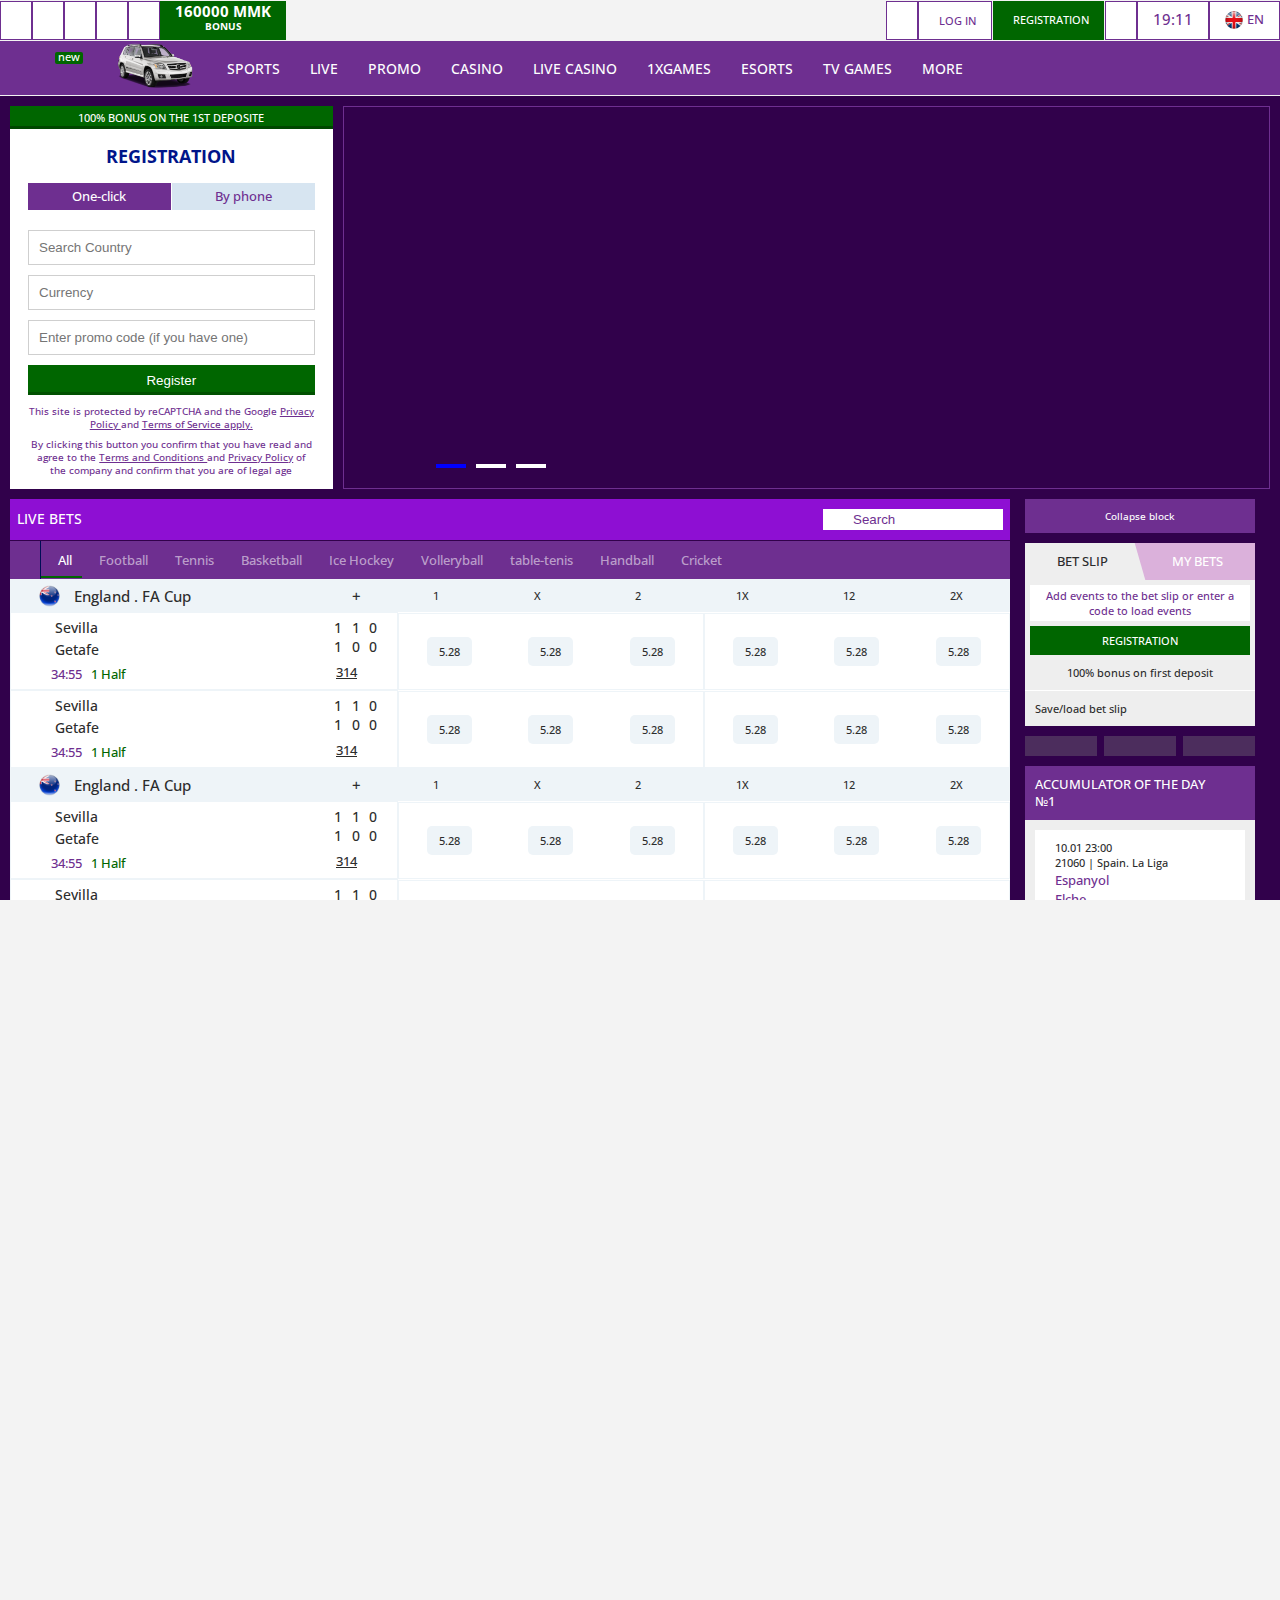
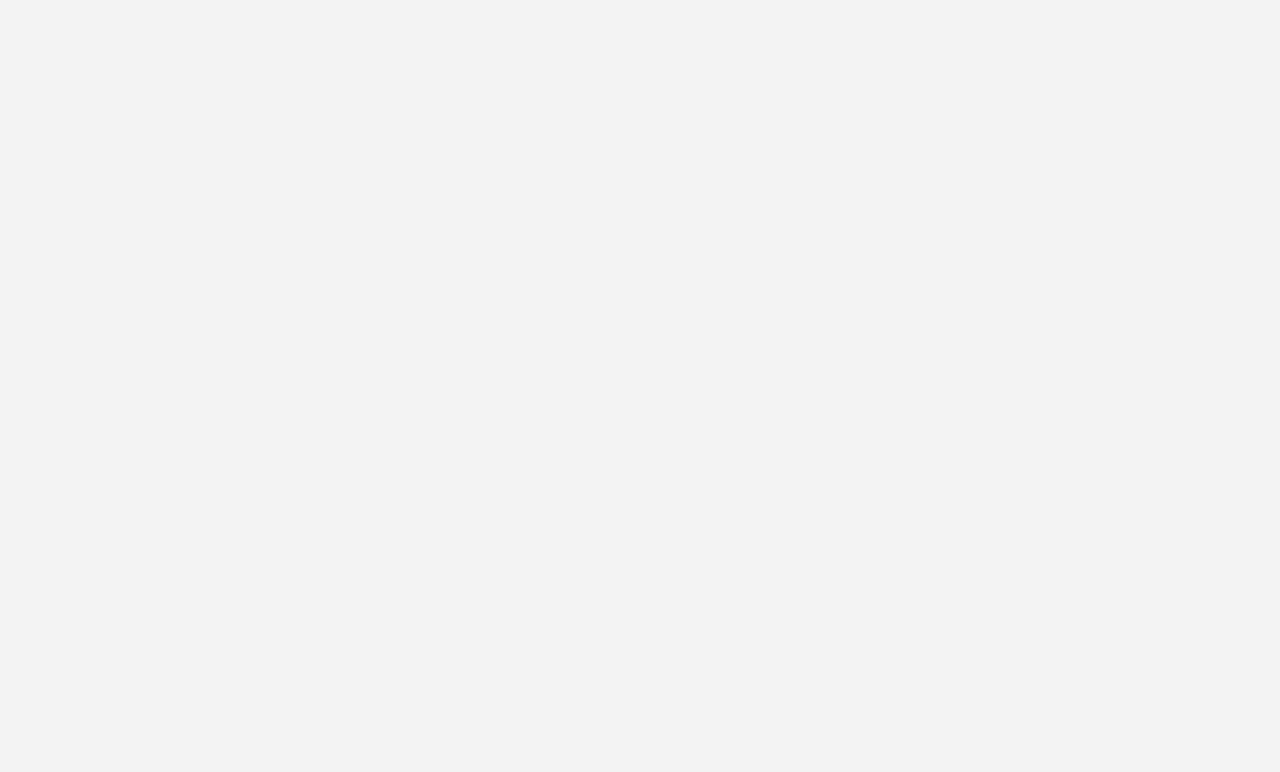
==== index.html @ 503bfb8c "home_page" ====
<!DOCTYPE html>
<html lang="en">
<head>
    <meta charset="UTF-8">
    <meta http-equiv="X-UA-Compatible" content="IE=edge">
    <meta name="viewport" content="width=device-width, initial-scale=1.0">
    <title>Document</title>
    <link rel="stylesheet" href="asset/css/style.css">
    <link rel="stylesheet" href="asset/css/main_section.css">
    <link rel="stylesheet" href="asset/css/header.css">
    <link rel="stylesheet" href="asset/css/betting_table.css">
    <link rel="stylesheet" href="asset/css/right_sidebar.css">
    <style>
      .footer_container{
        background: #31014b;
         color: white;
         padding-top: 10px;
    }
      .footer{
width: 1060px;
      }
        .footer_navbar{
        
            display: flex;
            background-color: rgba(160, 158, 158, 0.432);
            
            margin-left: 10px;
            padding: 30px 20px;

        }
        
        .col{
            flex: 1 1 auto;
        }
      
        .col_title{
            font-weight: 500;
            margin-bottom: 30px;
            position: relative;
        }
        .col_title::after{
            content: "";
             width: 25px;
             height: 3px;
            background-color: rgb(253, 84, 253);
             position: absolute;
             bottom: -15px;
             left: 0;


        }
        .footer_navbar a{
            font-size: 0.9rem;
            margin-bottom: 10px;
            color: white;
            display: block;
        }
        .partner{
    
            background-color: rgba(160, 158, 158, 0.432);
            margin-left: 10px;
            margin-top: 10px;
           
        }
        .partner_logo{
            display: flex;
            justify-content: space-around;
            align-items: center;
          
        }
         .e_logo{
height: 60px;
margin-left: 20px;
margin-bottom: 10px;
        }
        .e_textlogo{
           height: 30px;
           margin-left: 20px;
        }

      .partner_type{
          display: flex;
      }
      .partner_type p {
          width: 50%;
          font-size: 0.9rem;
          margin-top: 10px;
          margin-left: 30px;
          margin-bottom: 20px;
      }
      .cookie{
          padding: 20px;
          background-color: rgba(160, 158, 158, 0.432);
          margin-top: 10px;
          margin-left: 10px;
      }
      .contact_footer{
          display: flex;
          background-color: rgba(160, 158, 158, 0.432);
          margin-top: 10px;
          margin-left: 10px;
       padding: 20px;
      }
      .contact_us{
          display: flex;
          background-color: rgba(70, 2, 87, 0.685);
          align-items: center;
          padding: 10px;
        height: 80px;
        align-self: center;
        margin-right: 50px;
             
      }
      .contact_us i{
         font-size: 2.2rem;

      }
     
      .contact_icon{
           border-right: 1px solid white;
           padding-left: 10px;
           padding-right: 10px;

      }
      .contact_us p{
          text-align: center;
          font-size: 0.9rem;
          margin-left: 10px;
          margin-right: 20px;
      }
      .phone_number{
          font-size: 1.5rem !important;
      }
      .rule{
          width: 330px;
          text-align: center;
          font-size: 0.8rem;
          margin-top: 20px;
      }
.contact_logo {
    display: flex;
    margin-left: 50px;
    align-self: center;
}
.age_limit{
    font-size: 15px;
    border: 1px solid white;
    height: fit-content;
    padding: 7px 3px;
    border-radius: 50%;
}
.contact_icon img{
    height: 200px;
    margin-left: 10px;
}
.nav_des{
    position: absolute;
    background-color: var(--main-color);
    width: 200px;
    color: white;
    font-size: 0.8rem;
    top: 20px;
    border: 1px solid white;
    top: 50px;
    left: 50%;
    padding: 10px;
    z-index: 3;
    display: none;
}

.nav_des::after {
    position: absolute;
            left: 10%;
            top: -9px;
            width: 0;
            height: 0;
            content: '';
           
            border-right: 10px solid transparent;
            border-bottom: 10px solid var(--main-color);
            transform: translateX(-50%);
            
        }
        .nav_des::before{
            position: absolute;
            left: 10%;
            top: -12px;
            width: 0;
            height: 0;
            content: '';
           
            border-right: 12px solid transparent;
            border-bottom: 12px solid #fff;
            transform: translateX(-50%);
        }
    .des_header{
        font-size: 0.9rem;
        font-weight: 600;
        margin-bottom: 5px;
    }
 </style>
</head>

<body>
 
    <div class="container">
    <div class="header_info">
        
       <div class="left_header_info">
           <a href="" class="laptop left_header_item">
            
                <i class="fas fa-desktop"></i>
               <div class="nav_des">

               
             
                   <div class="des_header">
                       Smart phone app
                   </div>
                   <div>
                    The 1xBet app makes betting simpler and easier
                   </div>
                      
                   
            
            </div>
           </a>
           
               <a href="" class="mobile left_header_item">
               
                    <i class="fas fa-mobile-alt"></i>
                    
                    <div class="nav_des">

               
             
                        <div class="des_header">
                            Smart phone app
                        </div>
                        <div>
                         The 1xBet app makes betting simpler and easier
                        </div>
                       
                    
             
                 </div>
               </a>
           
        
        
            <a href="" class="telegram left_header_item">
               
                    <i class="fab fa-telegram"></i>
                    <div class="nav_des">

               
             
                        <div class="des_header">
                            Smart phone app
                        </div>
                        <div>
                         The 1xBet app makes betting simpler and easier
                        </div>
                       
                    
             
                 </div>
            </a>
           
        
        <a href="" class="dollar left_header_item">
           
                <i class="fas fa-dollar-sign"></i>
                <div class="nav_des">

               
             
                    <div class="des_header">
                        Smart phone app
                    </div>
                    <div>
                     The 1xBet app makes betting simpler and easier
                    </div>
                       
                    
             
             </div>
        </a>
        <a href="" class="phone left_header_item">
           
                <i class="fas fa-phone-alt"></i>
                <div class="nav_des">

               
             
                    <div class="des_header">
                        Smart phone app
                    </div>
                    <div>
                     The 1xBet app makes betting simpler and easier
                    </div>
                       
                    
             
             </div>
        </a>
       
        <a href="" class="bonus" >
            
              <p>160000 MMK</p> 
              <p class="line-height">  BONUS</p>
             
         
        </a>
        </div>
       
       
        
      
       
    
       
       <div class="right_header_info">
        <a href="" class="right_header_item" >

                <i class="fas fa-qrcode"></i>
             
            
        </a>
        <a href=""  class="header_login" >
            
                <i class="fas fa-sign-in-alt"></i>
             <span> LOG IN </span>
            
        </a>
        <a href="" class="header_registion"  >
            
                <i class="fas fa-edit"></i> 
             <span> REGISTRATION </span>
        
        </a>
        <a href=""  class="right_header_item" >
            
                
             <i class="fas fa-cog"></i> <i class="fas fa-chevron-down arrow_fs"></i> 
            
        </a>
        <a href="" class="right_header_item" >
            
            
             <span> 19:11</span>  </i> <i class="fas fa-chevron-down arrow_fs"></i> 
            
        </a>
        <a href="" class="right_header_item nav_flat"  >

            <img src="asset/img/uk.png" class="flag" alt="">
             <span class="fs-11 "> EN  </span>  <i class="fas fa-chevron-down arrow_fs"></i>

        </a>
       </div>
    </div>
    <nav class="navbar">
       <div class="logo">
           <img src="https://v2l.cdnsfree.com/genfiles/cms/pg/70/images/09ef1ad2e0b8613684c2d1cd91f4d3a6.svg" width="130" alt="">
       </div> 

       <div class="new">
           <a href="">new <i class="fas fa-chevron-right"></i> </i></a>
       </div>
       <div class="car">
       <img src="/asset/img/car.png"  alt="">
       </div>
       <div class="nav_item">
         <span> SPORTS</span>
         <i class="fas fa-chevron-down arrow_fs arrow"></i>
         <ul class="dropdown_item">
             <li>Bet on your National Team</li>
             <li>Bet on Big Tournaments</li>
             <li> Bet Constructor </li>
             <li>Wiseodds</li>
             <li>Bet on UFC</li>
             <li>Bet on Politics</li>
         </ul>
       </div>
       <div class="nav_item">
        <span> LIVE</span>
        <i class="fas fa-chevron-down arrow_fs arrow"></i>
        <ul class="dropdown_item">
            <li>Bet on your National Team</li>
            <li>Bet on Big Tournaments</li>
            <li> Bet Constructor </li>
            <li>Wiseodds</li>
            <li>Bet on UFC</li>
            <li>Bet on Politics</li>
        </ul>
      </div>
      <div class="nav_item">
        <span> PROMO</span>
        <i class="fas fa-chevron-down arrow_fs arrow"></i>
        <ul class="dropdown_item">
            <li>Bet on your National Team</li>
            <li>Bet on Big Tournaments</li>
            <li> Bet Constructor </li>
            <li>Wiseodds</li>
            <li>Bet on UFC</li>
            <li>Bet on Politics</li>
        </ul>
      </div>
      <div class="nav_item">
        <span>   CASINO</span>
        <i class="fas fa-chevron-down arrow_fs arrow"></i>
        <ul class="dropdown_item">
            <li>Bet on your National Team</li>
            <li>Bet on Big Tournaments</li>
            <li> Bet Constructor </li>
            <li>Wiseodds</li>
            <li>Bet on UFC</li>
            <li>Bet on Politics</li>
        </ul>
      </div>
      <div class="nav_item">
        <span>    LIVE CASINO</span>
        <i class="fas fa-chevron-down arrow_fs arrow"></i>
        <ul class="dropdown_item">
            <li>Bet on your National Team</li>
            <li>Bet on Big Tournaments</li>
            <li> Bet Constructor </li>
            <li>Wiseodds</li>
            <li>Bet on UFC</li>
            <li>Bet on Politics</li>
        </ul>
      </div>
      <div class="nav_item">
        <span>    1XGAMES</span>
        <i class="fas fa-chevron-down arrow_fs arrow"></i>
        <ul class="dropdown_item">
            <li>Bet on your National Team</li>
            <li>Bet on Big Tournaments</li>
            <li> Bet Constructor </li>
            <li>Wiseodds</li>
            <li>Bet on UFC</li>
            <li>Bet on Politics</li>
        </ul>
      </div>
      <div class="nav_item">
        <span>    ESORTS</span>
        <i class="fas fa-chevron-down arrow_fs arrow"></i>
        <ul class="dropdown_item">
            <li>Bet on your National Team</li>
            <li>Bet on Big Tournaments</li>
            <li> Bet Constructor </li>
            <li>Wiseodds</li>
            <li>Bet on UFC</li>
            <li>Bet on Politics</li>
        </ul>
      </div>
      <div class="nav_item">
        <span>    TV GAMES</span>
        <i class="fas fa-chevron-down arrow_fs arrow"></i>
        <ul class="dropdown_item">
            <li>Bet on your National Team</li>
            <li>Bet on Big Tournaments</li>
            <li> Bet Constructor </li>
            <li>Wiseodds</li>
            <li>Bet on UFC</li>
            <li>Bet on Politics</li>
        </ul>
      </div>
      <div class="nav_item">
        <span>   MORE</span>
        <i class="fas fa-chevron-down arrow_fs arrow"></i>
        <ul class="dropdown_item">
            <li>Bet on your National Team</li>
            <li>Bet on Big Tournaments</li>
            <li> Bet Constructor </li>
            <li>Wiseodds</li>
            <li>Bet on UFC</li>
            <li>Bet on Politics</li>
        </ul>
      </div>
    </nav>
   
    <div class="main_section">
        <div class="register">
       <div class="register_header">
     100% BONUS ON THE 1ST DEPOSITE
    

     </div>
              <div class="register_body">
                <h3>REGISTRATION</h3>
                <div class="register_title">
                    <div class="one_click register_active">
                        One-click
                    </div>
                    <div class="by_phone">
                        By phone
                    </div>
                </div>
                <form >
                    <input type="text" class="form_control" placeholder="Search Country">
                    <input type="text" class="form_control" name="" id="" placeholder="Currency">
                    <input type="text" class="form_control" placeholder="Enter promo code (if you have one)">
                    <div class="form_submit_overlay">
                        <input type="submit" value="Register" class="form_submit">
                    </div>
                     
                </form>
                <div class="policy">
                    <p>This site is protected by reCAPTCHA and the Google <a href="">Privacy Policy </a> and <a href=""> Terms of Service apply.</a></p> 
                    <p>By clicking this button you confirm that you have read and agree to the <a href=""> Terms and Conditions </a>and <a href=""> Privacy Policy</a> of the company and confirm that you are of legal age
                  </p>
                </div>
                </div>

              
                
        </div>
      
        <div class="slider">
            <div class="slides" id="slides">
              <div class="slide">
                <img src="https://v2l.cdnsfree.com/genfiles/cms/designed_banners/1/image/e3b9d8b7f12c7870e37ed670c1bb1319.jpg" alt="" />
              </div>
              <div class="slide">
                <img src="https://v2l.cdnsfree.com/genfiles/cms/designed_banners/1/image/007b992051a57c41b823f9e5b05ddd67.jpg" alt="" />
              </div>
              <div class="slide">
                <img src="https://v2l.cdnsfree.com/genfiles/cms/designed_banners/1/image/0443a23deb9cfe638d1d30798bdfcc71.jpg" alt="" />
              </div>
         
            </div>
  
            <!-- <a href="#" id="prev" class="prev">
              <i class="fas fa-caret-left"></i>
            </a>
            <a href="#" id="next" class="next">
              <i class="fas fa-caret-right"></i>
            </a> -->
            <div class="indicator">
                <div class="indicate active" onclick="show(0)" > </div>
                  <div class="indicate"  onclick="show(1)" ></div>
                  <div class="indicate"  onclick="show(2)"></div>
         
           
            
            </div>
          </div>
    
  
   
    
    
    
    
    </div>
    <div class="betting_section">
        
        <div class="live_bet">
            <div class="mb_10">
         <div class="live_header">
            <p class="live_title">
                LIVE BETS
            </p>
            <div class="live_search ">
                <form action="">
                    <input type="text" placeholder="Search">
                    <i class="fas fa-search"></i>
                </form>
            </div>
         </div>
         <div class="betting_nav ">
            <a href="" class="live_tv ">
                
                <i class="fas fa-desktop"></i>
               
            </a>
            <a href="" class="betting_nav_item betting_active">
               
                <i class="fas fa-border-all"></i>
                <span> All </span>
            </a>
            <a href="" class="betting_nav_item">
               
                <i class="fas fa-futbol"></i>
                <span>Football</span>
                <ul class="betting_dropdown_item">
                    <li> <div class="d_flex"><img src="asset/img/flat_1.png" "  alt=""> <p>Spain.Laliga</p></div>   <div class="d_count"> 1  <i class="fas fa-chevron-right "></i></div>
                    <li> <div class="d_flex"><img src="asset/img/flat_1.png"  alt=""> <p>Spain.Laliga</p></div>   <div class="d_count"> 1  <i class="fas fa-chevron-right "></i></div>
                    <li> <div class="d_flex"><img src="asset/img/flat_1.png"  alt=""> <p>Spain.Laliga</p></div>   <div class="d_count"> 1  <i class="fas fa-chevron-right "></i></div>
                    <li> <div class="d_flex"><img src="asset/img/flat_1.png"  alt=""> <p>Spain.Laliga</p></div>   <div class="d_count"> 1  <i class="fas fa-chevron-right "></i></div>
                    <li> <div class="d_flex"><img src="asset/img/flat_1.png"  alt=""> <p>Spain.Laliga</p></div>   <div class="d_count"> 1  <i class="fas fa-chevron-right "></i></div>
                    <li> <div class="d_flex"><img src="asset/img/flat_1.png"  alt=""> <p>Spain.Laliga</p></div>   <div class="d_count"> 1  <i class="fas fa-chevron-right "></i></div>
                  
                </ul>
            </a>
            <a href="" class="betting_nav_item">
                <i class="fas fa-baseball-ball"></i>
                <span> Tennis</span>
                <ul class="betting_dropdown_item">
                    <li> <div class="d_flex"><img src="asset/img/flat_1.png" "  alt=""> <p>Spain.Laliga</p></div>   <div class="d_count"> 1  <i class="fas fa-chevron-right "></i></div>
                    <li> <div class="d_flex"><img src="asset/img/flat_1.png"  alt=""> <p>Spain.Laliga</p></div>   <div class="d_count"> 1  <i class="fas fa-chevron-right "></i></div>
                    <li> <div class="d_flex"><img src="asset/img/flat_1.png"  alt=""> <p>Spain.Laliga</p></div>   <div class="d_count"> 1  <i class="fas fa-chevron-right "></i></div>
                    <li> <div class="d_flex"><img src="asset/img/flat_1.png"  alt=""> <p>Spain.Laliga</p></div>   <div class="d_count"> 1  <i class="fas fa-chevron-right "></i></div>
                    <li> <div class="d_flex"><img src="asset/img/flat_1.png"  alt=""> <p>Spain.Laliga</p></div>   <div class="d_count"> 1  <i class="fas fa-chevron-right "></i></div>
                    <li> <div class="d_flex"><img src="asset/img/flat_1.png"  alt=""> <p>Spain.Laliga</p></div>   <div class="d_count"> 1  <i class="fas fa-chevron-right "></i></div>
                  
                </ul>
               
            </a>
            <a href="" class="betting_nav_item">
                <i class="fas fa-basketball-ball"></i>
                <span> Basketball </span>
                <ul class="betting_dropdown_item">
                    <li> <div class="d_flex"><img src="asset/img/flat_1.png" "  alt=""> <p>Spain.Laliga</p></div>   <div class="d_count"> 1  <i class="fas fa-chevron-right "></i></div>
                    <li> <div class="d_flex"><img src="asset/img/flat_1.png"  alt=""> <p>Spain.Laliga</p></div>   <div class="d_count"> 1  <i class="fas fa-chevron-right "></i></div>
                    <li> <div class="d_flex"><img src="asset/img/flat_1.png"  alt=""> <p>Spain.Laliga</p></div>   <div class="d_count"> 1  <i class="fas fa-chevron-right "></i></div>
                    <li> <div class="d_flex"><img src="asset/img/flat_1.png"  alt=""> <p>Spain.Laliga</p></div>   <div class="d_count"> 1  <i class="fas fa-chevron-right "></i></div>
                    <li> <div class="d_flex"><img src="asset/img/flat_1.png"  alt=""> <p>Spain.Laliga</p></div>   <div class="d_count"> 1  <i class="fas fa-chevron-right "></i></div>
                    <li> <div class="d_flex"><img src="asset/img/flat_1.png"  alt=""> <p>Spain.Laliga</p></div>   <div class="d_count"> 1  <i class="fas fa-chevron-right "></i></div>
                  
                </ul>
            </a>
            <a href="" class="betting_nav_item">
                <i class="far fa-futbol"></i>
                <span>Ice Hockey</span>
                <ul class="betting_dropdown_item">
                    <li> <div class="d_flex"><img src="asset/img/flat_1.png" "  alt=""> <p>Spain.Laliga</p></div>   <div class="d_count"> 1  <i class="fas fa-chevron-right "></i></div>
                    <li> <div class="d_flex"><img src="asset/img/flat_1.png"  alt=""> <p>Spain.Laliga</p></div>   <div class="d_count"> 1  <i class="fas fa-chevron-right "></i></div>
                    <li> <div class="d_flex"><img src="asset/img/flat_1.png"  alt=""> <p>Spain.Laliga</p></div>   <div class="d_count"> 1  <i class="fas fa-chevron-right "></i></div>
                    <li> <div class="d_flex"><img src="asset/img/flat_1.png"  alt=""> <p>Spain.Laliga</p></div>   <div class="d_count"> 1  <i class="fas fa-chevron-right "></i></div>
                    <li> <div class="d_flex"><img src="asset/img/flat_1.png"  alt=""> <p>Spain.Laliga</p></div>   <div class="d_count"> 1  <i class="fas fa-chevron-right "></i></div>
                    <li> <div class="d_flex"><img src="asset/img/flat_1.png"  alt=""> <p>Spain.Laliga</p></div>   <div class="d_count"> 1  <i class="fas fa-chevron-right "></i></div>
                  
                </ul>

            </a>
           <a href="" class="betting_nav_item">
            <i class="fas fa-volleyball-ball"></i>
            <span>Volleryball</span>
            <ul class="betting_dropdown_item">
                <li> <div class="d_flex"><img src="asset/img/flat_1.png" "  alt=""> <p>Spain.Laliga</p></div>   <div class="d_count"> 1  <i class="fas fa-chevron-right "></i></div>
                <li> <div class="d_flex"><img src="asset/img/flat_1.png"  alt=""> <p>Spain.Laliga</p></div>   <div class="d_count"> 1  <i class="fas fa-chevron-right "></i></div>
                <li> <div class="d_flex"><img src="asset/img/flat_1.png"  alt=""> <p>Spain.Laliga</p></div>   <div class="d_count"> 1  <i class="fas fa-chevron-right "></i></div>
                <li> <div class="d_flex"><img src="asset/img/flat_1.png"  alt=""> <p>Spain.Laliga</p></div>   <div class="d_count"> 1  <i class="fas fa-chevron-right "></i></div>
                <li> <div class="d_flex"><img src="asset/img/flat_1.png"  alt=""> <p>Spain.Laliga</p></div>   <div class="d_count"> 1  <i class="fas fa-chevron-right "></i></div>
                <li> <div class="d_flex"><img src="asset/img/flat_1.png"  alt=""> <p>Spain.Laliga</p></div>   <div class="d_count"> 1  <i class="fas fa-chevron-right "></i></div>
                  
            </ul>
           </a>
           <a href="" class="betting_nav_item">
            <i class="fas fa-table-tennis"></i>
            <span>
                table-tenis
            </span>
            <ul class="betting_dropdown_item">
                <li> <div class="d_flex"><img src="asset/img/flat_1.png" "  alt=""> <p>Spain.Laliga</p></div>   <div class="d_count"> 1  <i class="fas fa-chevron-right "></i></div>
                <li> <div class="d_flex"><img src="asset/img/flat_1.png"  alt=""> <p>Spain.Laliga</p></div>   <div class="d_count"> 1  <i class="fas fa-chevron-right "></i></div>
                <li> <div class="d_flex"><img src="asset/img/flat_1.png"  alt=""> <p>Spain.Laliga</p></div>   <div class="d_count"> 1  <i class="fas fa-chevron-right "></i></div>
                <li> <div class="d_flex"><img src="asset/img/flat_1.png"  alt=""> <p>Spain.Laliga</p></div>   <div class="d_count"> 1  <i class="fas fa-chevron-right "></i></div>
                <li> <div class="d_flex"><img src="asset/img/flat_1.png"  alt=""> <p>Spain.Laliga</p></div>   <div class="d_count"> 1  <i class="fas fa-chevron-right "></i></div>
                <li> <div class="d_flex"><img src="asset/img/flat_1.png"  alt=""> <p>Spain.Laliga</p></div>   <div class="d_count"> 1  <i class="fas fa-chevron-right "></i></div>
                  
            </ul>
           </a>
          <a href=""  class="betting_nav_item">
            <i class="far fa-futbol"></i>
            <span>
                Handball
            </span>
            <ul class="betting_dropdown_item">
                <li> <div class="d_flex"><img src="asset/img/flat_1.png" "  alt=""> <p>Spain.Laliga</p></div>   <div class="d_count"> 1  <i class="fas fa-chevron-right "></i></div>
                <li> <div class="d_flex"><img src="asset/img/flat_1.png"  alt=""> <p>Spain.Laliga</p></div>   <div class="d_count"> 1  <i class="fas fa-chevron-right "></i></div>
                <li> <div class="d_flex"><img src="asset/img/flat_1.png"  alt=""> <p>Spain.Laliga</p></div>   <div class="d_count"> 1  <i class="fas fa-chevron-right "></i></div>
                <li> <div class="d_flex"><img src="asset/img/flat_1.png"  alt=""> <p>Spain.Laliga</p></div>   <div class="d_count"> 1  <i class="fas fa-chevron-right "></i></div>
                <li> <div class="d_flex"><img src="asset/img/flat_1.png"  alt=""> <p>Spain.Laliga</p></div>   <div class="d_count"> 1  <i class="fas fa-chevron-right "></i></div>
                <li> <div class="d_flex"><img src="asset/img/flat_1.png"  alt=""> <p>Spain.Laliga</p></div>   <div class="d_count"> 1  <i class="fas fa-chevron-right "></i></div>
                  
            </ul>
          </a>
           <a href="" class="betting_nav_item">
            <i class="far fa-futbol"></i>
            <span>
            Cricket
            </span>
            <ul class="betting_dropdown_item">
                <li> <div class="d_flex"><img src="asset/img/flat_1.png" "  alt=""> <p>Spain.Laliga</p></div>   <div class="d_count"> 1  <i class="fas fa-chevron-right "></i></div>
                <li> <div class="d_flex"><img src="asset/img/flat_1.png"  alt=""> <p>Spain.Laliga</p></div>   <div class="d_count"> 1  <i class="fas fa-chevron-right "></i></div>
                <li> <div class="d_flex"><img src="asset/img/flat_1.png"  alt=""> <p>Spain.Laliga</p></div>   <div class="d_count"> 1  <i class="fas fa-chevron-right "></i></div>
                <li> <div class="d_flex"><img src="asset/img/flat_1.png"  alt=""> <p>Spain.Laliga</p></div>   <div class="d_count"> 1  <i class="fas fa-chevron-right "></i></div>
                <li> <div class="d_flex"><img src="asset/img/flat_1.png"  alt=""> <p>Spain.Laliga</p></div>   <div class="d_count"> 1  <i class="fas fa-chevron-right "></i></div>
                <li> <div class="d_flex"><img src="asset/img/flat_1.png"  alt=""> <p>Spain.Laliga</p></div>   <div class="d_count"> 1  <i class="fas fa-chevron-right "></i></div>
                  
            </ul>
           </a>
         
           <a  href="" class="betting_nav_item">
            <i class="fas fa-bars"></i>
         <i class="fas fa-chevron-down arrow_fs"></i> 
         <ul class="betting_dropdown_item dropdown_right">
            <li> <div class="d_flex"><img src="asset/img/flat_1.png" "  alt=""> <p>Spain.Laliga</p></div>   <div class="d_count"> 1  <i class="fas fa-chevron-right "></i></div>
            <li> <div class="d_flex"><img src="asset/img/flat_1.png"  alt=""> <p>Spain.Laliga</p></div>   <div class="d_count"> 1  <i class="fas fa-chevron-right "></i></div>
            <li> <div class="d_flex"><img src="asset/img/flat_1.png"  alt=""> <p>Spain.Laliga</p></div>   <div class="d_count"> 1  <i class="fas fa-chevron-right "></i></div>
            <li> <div class="d_flex"><img src="asset/img/flat_1.png"  alt=""> <p>Spain.Laliga</p></div>   <div class="d_count"> 1  <i class="fas fa-chevron-right "></i></div>
            <li> <div class="d_flex"><img src="asset/img/flat_1.png"  alt=""> <p>Spain.Laliga</p></div>   <div class="d_count"> 1  <i class="fas fa-chevron-right "></i></div>
            <li> <div class="d_flex"><img src="asset/img/flat_1.png"  alt=""> <p>Spain.Laliga</p></div>   <div class="d_count"> 1  <i class="fas fa-chevron-right "></i></div>
              
        </ul>
           </a >
           <a href=""  class="betting_nav_item">
            <i class="fas fa-gamepad"></i>
         <i class="fas fa-chevron-down arrow_fs"></i> 
         <ul class="betting_dropdown_item dropdown_right">
            <li> <div class="d_flex"><img src="asset/img/flat_1.png" "  alt=""> <p>Spain.Laliga</p></div>   <div class="d_count"> 1  <i class="fas fa-chevron-right "></i></div>
            <li> <div class="d_flex"><img src="asset/img/flat_1.png"  alt=""> <p>Spain.Laliga</p></div>   <div class="d_count"> 1  <i class="fas fa-chevron-right "></i></div>
            <li> <div class="d_flex"><img src="asset/img/flat_1.png"  alt=""> <p>Spain.Laliga</p></div>   <div class="d_count"> 1  <i class="fas fa-chevron-right "></i></div>
            <li> <div class="d_flex"><img src="asset/img/flat_1.png"  alt=""> <p>Spain.Laliga</p></div>   <div class="d_count"> 1  <i class="fas fa-chevron-right "></i></div>
            <li> <div class="d_flex"><img src="asset/img/flat_1.png"  alt=""> <p>Spain.Laliga</p></div>   <div class="d_count"> 1  <i class="fas fa-chevron-right "></i></div>
            <li> <div class="d_flex"><img src="asset/img/flat_1.png"  alt=""> <p>Spain.Laliga</p></div>   <div class="d_count"> 1  <i class="fas fa-chevron-right "></i></div>
              
        </ul>
           </a >
         </div>
         <div class="betting_table">
             <div class="table_title">
                 <div class="sport_logo">
 
                    <i class="fas fa-futbol"></i>

                 </div>
                 <div class="country_logo">
                    <img src="asset/img/flat_1.png" alt="">
                  

                 </div>
                 <div class="league_name">
                     <a href="">
                        England . FA Cup</a>
                        <div>
                            +
                        </div>
                 </div>
                 <div class="bet_odds_title">
                       <div>
                           1
                       </div>
                       <div>
                           X
                       </div>
                       <div>
                        2
                    </div>
                    <div>
                        1X
                    </div>
                    <div>
                        12
                    </div>
                    <div>
                        2X
                    </div>
                 </div>
             </div>
              <div class="table_body">
                <div class="table_content">
                    <div class="display_flex">

                   
                  <div class="icon">
                    <i class="fas fa-thumbtack"></i>
                  </div>
                  <div class="team_name">
                    <a href=""> 
                        <p class="mb_3">Sevilla</p>
                        <p>Getafe</p>
                    </a>
                  </div>
                  <div class="score">
                      <div class="row">
                          <div> 1</div>
                          <div> 1 </div>
                          <div> 0 </div>
                      </div>
                      <div class="row">
                        <div> 1</div>
                        <div> 0 </div>
                        <div> 0 </div>
                    </div>
                    
                  </div>
              </div>
              <div class="match_info">
                <div class="star">
                    <i class="far fa-star"></i>
                  </div>
                  <div class="duration">
                    <span class="color_blue">34:55</span>
                    <span class="color_green">1 Half</span>
                  </div>
                  <div class="match_status">
                      <div>
                          314
                      </div>
                         <div class="down">
                            <i class="fas fa-chevron-down arrow_fs"></i> 
                         </div>
                  </div>
              </div>

            </div>
            <div class="odd_col">
                <div class="odd_col_1">
                    <div >
                       <p class="odd_value">  5.28</p>
                    </div>
                    <div >
                        <p class="odd_value">  5.28</p>
                   </div>
                   <div >
                    <p class="odd_value">  5.28</p>
                   </div>
               </div>
               <div class="odd_col_2">
                   <div>
                    <p class="odd_value">  5.28</p>
                   </div>
                   <div >
                    <p class="odd_value">  5.28</p>
                  </div>
                  <div>
                    <p class="odd_value">  5.28</p>
                  </div>
               </div>
            </div>
          
            </div>
            <div class="table_body">
                <div class="table_content">
                    <div class="display_flex">

                   
                  <div class="icon">
                    <i class="fas fa-thumbtack"></i>
                  </div>
                  <div class="team_name">
                    <a href=""> 
                        <p class="mb_3">Sevilla</p>
                        <p>Getafe</p>
                    </a>
                  </div>
                  <div class="score">
                      <div class="row">
                          <div> 1</div>
                          <div> 1 </div>
                          <div> 0 </div>
                      </div>
                      <div class="row">
                        <div> 1</div>
                        <div> 0 </div>
                        <div> 0 </div>
                    </div>
                    
                  </div>
              </div>
              <div class="match_info">
                <div class="star">
                    <i class="far fa-star"></i>
                  </div>
                  <div class="duration">
                    <span class="color_blue">34:55</span>
                    <span class="color_green">1 Half</span>
                  </div>
                  <div class="match_status">
                      <div>
                          314
                      </div>
                         <div class="down">
                            <i class="fas fa-chevron-down arrow_fs"></i> 
                         </div>
                  </div>
              </div>

            </div>
            <div class="odd_col">
                <div class="odd_col_1">
                    <div >
                       <p class="odd_value">  5.28</p>
                    </div>
                    <div >
                        <p class="odd_value">  5.28</p>
                   </div>
                   <div >
                    <p class="odd_value">  5.28</p>
                   </div>
               </div>
               <div class="odd_col_2">
                   <div>
                    <p class="odd_value">  5.28</p>
                   </div>
                   <div >
                    <p class="odd_value">  5.28</p>
                  </div>
                  <div>
                    <p class="odd_value">  5.28</p>
                  </div>
               </div>
            </div>
          
            </div>
            <div class="table_title">
                <div class="sport_logo">

                   <i class="fas fa-futbol"></i>

                </div>
                <div class="country_logo">
                   <img src="asset/img/flat_1.png" alt="">
                 

                </div>
                <div class="league_name">
                    <a href="">
                       England . FA Cup</a>
                       <div>
                           +
                       </div>
                </div>
                <div class="bet_odds_title">
                      <div>
                          1
                      </div>
                      <div>
                          X
                      </div>
                      <div>
                       2
                   </div>
                   <div>
                       1X
                   </div>
                   <div>
                       12
                   </div>
                   <div>
                       2X
                   </div>
                </div>
            </div>
             <div class="table_body">
               <div class="table_content">
                   <div class="display_flex">

                  
                 <div class="icon">
                   <i class="fas fa-thumbtack"></i>
                 </div>
                 <div class="team_name">
                   <a href=""> 
                       <p class="mb_3">Sevilla</p>
                       <p>Getafe</p>
                   </a>
                 </div>
                 <div class="score">
                     <div class="row">
                         <div> 1</div>
                         <div> 1 </div>
                         <div> 0 </div>
                     </div>
                     <div class="row">
                       <div> 1</div>
                       <div> 0 </div>
                       <div> 0 </div>
                   </div>
                   
                 </div>
             </div>
             <div class="match_info">
               <div class="star">
                   <i class="far fa-star"></i>
                 </div>
                 <div class="duration">
                   <span class="color_blue">34:55</span>
                   <span class="color_green">1 Half</span>
                 </div>
                 <div class="match_status">
                     <div>
                         314
                     </div>
                        <div class="down">
                           <i class="fas fa-chevron-down arrow_fs"></i> 
                        </div>
                 </div>
             </div>

           </div>
           <div class="odd_col">
               <div class="odd_col_1">
                   <div >
                      <p class="odd_value">  5.28</p>
                   </div>
                   <div >
                       <p class="odd_value">  5.28</p>
                  </div>
                  <div >
                   <p class="odd_value">  5.28</p>
                  </div>
              </div>
              <div class="odd_col_2">
                  <div>
                   <p class="odd_value">  5.28</p>
                  </div>
                  <div >
                   <p class="odd_value">  5.28</p>
                 </div>
                 <div>
                   <p class="odd_value">  5.28</p>
                 </div>
              </div>
           </div>
         
           </div>
           <div class="table_body">
               <div class="table_content">
                   <div class="display_flex">

                  
                 <div class="icon">
                   <i class="fas fa-thumbtack"></i>
                 </div>
                 <div class="team_name">
                   <a href=""> 
                       <p class="mb_3">Sevilla</p>
                       <p>Getafe</p>
                   </a>
                 </div>
                 <div class="score">
                     <div class="row">
                         <div> 1</div>
                         <div> 1 </div>
                         <div> 0 </div>
                     </div>
                     <div class="row">
                       <div> 1</div>
                       <div> 0 </div>
                       <div> 0 </div>
                   </div>
                   
                 </div>
             </div>
             <div class="match_info">
               <div class="star">
                   <i class="far fa-star"></i>
                 </div>
                 <div class="duration">
                   <span class="color_blue">34:55</span>
                   <span class="color_green">1 Half</span>
                 </div>
                 <div class="match_status">
                     <div>
                         314
                     </div>
                        <div class="down">
                           <i class="fas fa-chevron-down arrow_fs"></i> 
                        </div>
                 </div>
             </div>

           </div>
           <div class="odd_col">
               <div class="odd_col_1">
                   <div >
                      <p class="odd_value">  5.28</p>
                   </div>
                   <div >
                       <p class="odd_value">  5.28</p>
                  </div>
                  <div >
                   <p class="odd_value">  5.28</p>
                  </div>
              </div>
              <div class="odd_col_2">
                  <div>
                   <p class="odd_value">  5.28</p>
                  </div>
                  <div >
                   <p class="odd_value">  5.28</p>
                 </div>
                 <div>
                   <p class="odd_value">  5.28</p>
                 </div>
              </div>
           </div>
         
           </div>
         </div>
         <div class="table_title">
            <div class="sport_logo">

               <i class="fas fa-futbol"></i>

            </div>
            <div class="country_logo">
               <img src="asset/img/flat_1.png" alt="">
                 

            </div>
            <div class="league_name">
                <a href="">
                   England . FA Cup</a>
                   <div>
                       +
                   </div>
            </div>
            <div class="bet_odds_title">
                  <div>
                      1
                  </div>
                  <div>
                      X
                  </div>
                  <div>
                   2
               </div>
               <div>
                   1X
               </div>
               <div>
                   12
               </div>
               <div>
                   2X
               </div>
            </div>
        </div>
         <div class="table_body">
           <div class="table_content">
               <div class="display_flex">

                  
             <div class="icon">
               <i class="fas fa-thumbtack"></i>
             </div>
             <div class="team_name">
               <a href=""> 
                   <p class="mb_3">Sevilla</p>
                   <p>Getafe</p>
               </a>
             </div>
             <div class="score">
                 <div class="row">
                     <div> 1</div>
                     <div> 1 </div>
                     <div> 0 </div>
                 </div>
                 <div class="row">
                   <div> 1</div>
                   <div> 0 </div>
                   <div> 0 </div>
               </div>
                   
             </div>
         </div>
         <div class="match_info">
           <div class="star">
               <i class="far fa-star"></i>
             </div>
             <div class="duration">
               <span class="color_blue">34:55</span>
               <span class="color_green">1 Half</span>
             </div>
             <div class="match_status">
                 <div>
                     314
                 </div>
                    <div class="down">
                       <i class="fas fa-chevron-down arrow_fs"></i> 
                    </div>
             </div>
         </div>

       </div>
       <div class="odd_col">
           <div class="odd_col_1">
               <div >
                  <p class="odd_value">  5.28</p>
               </div>
               <div >
                   <p class="odd_value">  5.28</p>
              </div>
              <div >
               <p class="odd_value">  5.28</p>
              </div>
          </div>
          <div class="odd_col_2">
              <div>
               <p class="odd_value">  5.28</p>
              </div>
              <div >
               <p class="odd_value">  5.28</p>
             </div>
             <div>
               <p class="odd_value">  5.28</p>
             </div>
          </div>
       </div>
         
       </div>
       <div class="table_body">
           <div class="table_content">
               <div class="display_flex">

                  
             <div class="icon">
               <i class="fas fa-thumbtack"></i>
             </div>
             <div class="team_name">
               <a href=""> 
                   <p class="mb_3">Sevilla</p>
                   <p>Getafe</p>
               </a>
             </div>
             <div class="score">
                 <div class="row">
                     <div> 1</div>
                     <div> 1 </div>
                     <div> 0 </div>
                 </div>
                 <div class="row">
                   <div> 1</div>
                   <div> 0 </div>
                   <div> 0 </div>
               </div>
                   
             </div>
         </div>
         <div class="match_info">
           <div class="star">
               <i class="far fa-star"></i>
             </div>
             <div class="duration">
               <span class="color_blue">34:55</span>
               <span class="color_green">1 Half</span>
             </div>
             <div class="match_status">
                 <div>
                     314
                 </div>
                    <div class="down">
                       <i class="fas fa-chevron-down arrow_fs"></i> 
                    </div>
             </div>
         </div>

       </div>
       <div class="odd_col">
           <div class="odd_col_1">
               <div >
                  <p class="odd_value">  5.28</p>
               </div>
               <div >
                   <p class="odd_value">  5.28</p>
              </div>
              <div >
               <p class="odd_value">  5.28</p>
              </div>
          </div>
          <div class="odd_col_2">
              <div>
               <p class="odd_value">  5.28</p>
              </div>
              <div >
               <p class="odd_value">  5.28</p>
             </div>
             <div>
               <p class="odd_value">  5.28</p>
             </div>
          </div>
       </div>
         
       </div>
       </div>
<div class="mb_10" >
       <div class="live_header">
        <p class="live_title">
            LIVE BETS
        </p>
        <div class="live_search ">
            <form action="">
                <input type="text" placeholder="Search">
                <i class="fas fa-search"></i>
            </form>
        </div>
     </div>
     <div class="betting_nav ">
        <a href="" class="live_tv ">
        
            <i class="fas fa-desktop"></i>
       
        </a>
        <a href="" class="betting_nav_item betting_active">
       
            <i class="fas fa-border-all"></i>
            <span> All </span>
        </a>
        <a href="" class="betting_nav_item">
       
            <i class="fas fa-futbol"></i>
            <span>Football</span>
            <ul class="betting_dropdown_item">
                <li> <div class="d_flex"><img src="asset/img/flat_1.png" "  alt=""> <p>Spain.Laliga</p></div>   <div class="d_count"> 1  <i class="fas fa-chevron-right "></i></div>
                <li> <div class="d_flex"><img src="asset/img/flat_1.png"  alt=""> <p>Spain.Laliga</p></div>   <div class="d_count"> 1  <i class="fas fa-chevron-right "></i></div>
                <li> <div class="d_flex"><img src="asset/img/flat_1.png"  alt=""> <p>Spain.Laliga</p></div>   <div class="d_count"> 1  <i class="fas fa-chevron-right "></i></div>
                <li> <div class="d_flex"><img src="asset/img/flat_1.png"  alt=""> <p>Spain.Laliga</p></div>   <div class="d_count"> 1  <i class="fas fa-chevron-right "></i></div>
                <li> <div class="d_flex"><img src="asset/img/flat_1.png"  alt=""> <p>Spain.Laliga</p></div>   <div class="d_count"> 1  <i class="fas fa-chevron-right "></i></div>
                <li> <div class="d_flex"><img src="asset/img/flat_1.png"  alt=""> <p>Spain.Laliga</p></div>   <div class="d_count"> 1  <i class="fas fa-chevron-right "></i></div>
          
            </ul>
        </a>
        <a href="" class="betting_nav_item">
            <i class="fas fa-baseball-ball"></i>
            <span> Tennis</span>
            <ul class="betting_dropdown_item">
                <li> <div class="d_flex"><img src="asset/img/flat_1.png" "  alt=""> <p>Spain.Laliga</p></div>   <div class="d_count"> 1  <i class="fas fa-chevron-right "></i></div>
                <li> <div class="d_flex"><img src="asset/img/flat_1.png"  alt=""> <p>Spain.Laliga</p></div>   <div class="d_count"> 1  <i class="fas fa-chevron-right "></i></div>
                <li> <div class="d_flex"><img src="asset/img/flat_1.png"  alt=""> <p>Spain.Laliga</p></div>   <div class="d_count"> 1  <i class="fas fa-chevron-right "></i></div>
                <li> <div class="d_flex"><img src="asset/img/flat_1.png"  alt=""> <p>Spain.Laliga</p></div>   <div class="d_count"> 1  <i class="fas fa-chevron-right "></i></div>
                <li> <div class="d_flex"><img src="asset/img/flat_1.png"  alt=""> <p>Spain.Laliga</p></div>   <div class="d_count"> 1  <i class="fas fa-chevron-right "></i></div>
                <li> <div class="d_flex"><img src="asset/img/flat_1.png"  alt=""> <p>Spain.Laliga</p></div>   <div class="d_count"> 1  <i class="fas fa-chevron-right "></i></div>
          
            </ul>
       
        </a>
        <a href="" class="betting_nav_item">
            <i class="fas fa-basketball-ball"></i>
            <span> Basketball </span>
            <ul class="betting_dropdown_item">
                <li> <div class="d_flex"><img src="asset/img/flat_1.png" "  alt=""> <p>Spain.Laliga</p></div>   <div class="d_count"> 1  <i class="fas fa-chevron-right "></i></div>
                <li> <div class="d_flex"><img src="asset/img/flat_1.png"  alt=""> <p>Spain.Laliga</p></div>   <div class="d_count"> 1  <i class="fas fa-chevron-right "></i></div>
                <li> <div class="d_flex"><img src="asset/img/flat_1.png"  alt=""> <p>Spain.Laliga</p></div>   <div class="d_count"> 1  <i class="fas fa-chevron-right "></i></div>
                <li> <div class="d_flex"><img src="asset/img/flat_1.png"  alt=""> <p>Spain.Laliga</p></div>   <div class="d_count"> 1  <i class="fas fa-chevron-right "></i></div>
                <li> <div class="d_flex"><img src="asset/img/flat_1.png"  alt=""> <p>Spain.Laliga</p></div>   <div class="d_count"> 1  <i class="fas fa-chevron-right "></i></div>
                <li> <div class="d_flex"><img src="asset/img/flat_1.png"  alt=""> <p>Spain.Laliga</p></div>   <div class="d_count"> 1  <i class="fas fa-chevron-right "></i></div>
          
            </ul>
        </a>
        <a href="" class="betting_nav_item">
            <i class="far fa-futbol"></i>
            <span>Ice Hockey</span>
            <ul class="betting_dropdown_item">
                <li> <div class="d_flex"><img src="asset/img/flat_1.png" "  alt=""> <p>Spain.Laliga</p></div>   <div class="d_count"> 1  <i class="fas fa-chevron-right "></i></div>
                <li> <div class="d_flex"><img src="asset/img/flat_1.png"  alt=""> <p>Spain.Laliga</p></div>   <div class="d_count"> 1  <i class="fas fa-chevron-right "></i></div>
                <li> <div class="d_flex"><img src="asset/img/flat_1.png"  alt=""> <p>Spain.Laliga</p></div>   <div class="d_count"> 1  <i class="fas fa-chevron-right "></i></div>
                <li> <div class="d_flex"><img src="asset/img/flat_1.png"  alt=""> <p>Spain.Laliga</p></div>   <div class="d_count"> 1  <i class="fas fa-chevron-right "></i></div>
                <li> <div class="d_flex"><img src="asset/img/flat_1.png"  alt=""> <p>Spain.Laliga</p></div>   <div class="d_count"> 1  <i class="fas fa-chevron-right "></i></div>
                <li> <div class="d_flex"><img src="asset/img/flat_1.png"  alt=""> <p>Spain.Laliga</p></div>   <div class="d_count"> 1  <i class="fas fa-chevron-right "></i></div>
          
            </ul>

        </a>
       <a href="" class="betting_nav_item">
        <i class="fas fa-volleyball-ball"></i>
        <span>Volleryball</span>
        <ul class="betting_dropdown_item">
            <li> <div class="d_flex"><img src="asset/img/flat_1.png" "  alt=""> <p>Spain.Laliga</p></div>   <div class="d_count"> 1  <i class="fas fa-chevron-right "></i></div>
            <li> <div class="d_flex"><img src="asset/img/flat_1.png"  alt=""> <p>Spain.Laliga</p></div>   <div class="d_count"> 1  <i class="fas fa-chevron-right "></i></div>
            <li> <div class="d_flex"><img src="asset/img/flat_1.png"  alt=""> <p>Spain.Laliga</p></div>   <div class="d_count"> 1  <i class="fas fa-chevron-right "></i></div>
            <li> <div class="d_flex"><img src="asset/img/flat_1.png"  alt=""> <p>Spain.Laliga</p></div>   <div class="d_count"> 1  <i class="fas fa-chevron-right "></i></div>
            <li> <div class="d_flex"><img src="asset/img/flat_1.png"  alt=""> <p>Spain.Laliga</p></div>   <div class="d_count"> 1  <i class="fas fa-chevron-right "></i></div>
            <li> <div class="d_flex"><img src="asset/img/flat_1.png"  alt=""> <p>Spain.Laliga</p></div>   <div class="d_count"> 1  <i class="fas fa-chevron-right "></i></div>
          
        </ul>
       </a>
       <a href="" class="betting_nav_item">
        <i class="fas fa-table-tennis"></i>
        <span>
            table-tenis
        </span>
        <ul class="betting_dropdown_item">
            <li> <div class="d_flex"><img src="asset/img/flat_1.png" "  alt=""> <p>Spain.Laliga</p></div>   <div class="d_count"> 1  <i class="fas fa-chevron-right "></i></div>
            <li> <div class="d_flex"><img src="asset/img/flat_1.png"  alt=""> <p>Spain.Laliga</p></div>   <div class="d_count"> 1  <i class="fas fa-chevron-right "></i></div>
            <li> <div class="d_flex"><img src="asset/img/flat_1.png"  alt=""> <p>Spain.Laliga</p></div>   <div class="d_count"> 1  <i class="fas fa-chevron-right "></i></div>
            <li> <div class="d_flex"><img src="asset/img/flat_1.png"  alt=""> <p>Spain.Laliga</p></div>   <div class="d_count"> 1  <i class="fas fa-chevron-right "></i></div>
            <li> <div class="d_flex"><img src="asset/img/flat_1.png"  alt=""> <p>Spain.Laliga</p></div>   <div class="d_count"> 1  <i class="fas fa-chevron-right "></i></div>
            <li> <div class="d_flex"><img src="asset/img/flat_1.png"  alt=""> <p>Spain.Laliga</p></div>   <div class="d_count"> 1  <i class="fas fa-chevron-right "></i></div>
          
        </ul>
       </a>
      <a href=""  class="betting_nav_item">
        <i class="far fa-futbol"></i>
        <span>
            Handball
        </span>
        <ul class="betting_dropdown_item">
            <li> <div class="d_flex"><img src="asset/img/flat_1.png" "  alt=""> <p>Spain.Laliga</p></div>   <div class="d_count"> 1  <i class="fas fa-chevron-right "></i></div>
            <li> <div class="d_flex"><img src="asset/img/flat_1.png"  alt=""> <p>Spain.Laliga</p></div>   <div class="d_count"> 1  <i class="fas fa-chevron-right "></i></div>
            <li> <div class="d_flex"><img src="asset/img/flat_1.png"  alt=""> <p>Spain.Laliga</p></div>   <div class="d_count"> 1  <i class="fas fa-chevron-right "></i></div>
            <li> <div class="d_flex"><img src="asset/img/flat_1.png"  alt=""> <p>Spain.Laliga</p></div>   <div class="d_count"> 1  <i class="fas fa-chevron-right "></i></div>
            <li> <div class="d_flex"><img src="asset/img/flat_1.png"  alt=""> <p>Spain.Laliga</p></div>   <div class="d_count"> 1  <i class="fas fa-chevron-right "></i></div>
            <li> <div class="d_flex"><img src="asset/img/flat_1.png"  alt=""> <p>Spain.Laliga</p></div>   <div class="d_count"> 1  <i class="fas fa-chevron-right "></i></div>
          
        </ul>
      </a>
       <a href="" class="betting_nav_item">
        <i class="far fa-futbol"></i>
        <span>
        Cricket
        </span>
        <ul class="betting_dropdown_item">
            <li> <div class="d_flex"><img src="asset/img/flat_1.png" "  alt=""> <p>Spain.Laliga</p></div>   <div class="d_count"> 1  <i class="fas fa-chevron-right "></i></div>
            <li> <div class="d_flex"><img src="asset/img/flat_1.png"  alt=""> <p>Spain.Laliga</p></div>   <div class="d_count"> 1  <i class="fas fa-chevron-right "></i></div>
            <li> <div class="d_flex"><img src="asset/img/flat_1.png"  alt=""> <p>Spain.Laliga</p></div>   <div class="d_count"> 1  <i class="fas fa-chevron-right "></i></div>
            <li> <div class="d_flex"><img src="asset/img/flat_1.png"  alt=""> <p>Spain.Laliga</p></div>   <div class="d_count"> 1  <i class="fas fa-chevron-right "></i></div>
            <li> <div class="d_flex"><img src="asset/img/flat_1.png"  alt=""> <p>Spain.Laliga</p></div>   <div class="d_count"> 1  <i class="fas fa-chevron-right "></i></div>
            <li> <div class="d_flex"><img src="asset/img/flat_1.png"  alt=""> <p>Spain.Laliga</p></div>   <div class="d_count"> 1  <i class="fas fa-chevron-right "></i></div>
          
        </ul>
       </a>
 
       <a  href="" class="betting_nav_item">
        <i class="fas fa-bars"></i>
     <i class="fas fa-chevron-down arrow_fs"></i> 
     <ul class="betting_dropdown_item dropdown_right">
        <li> <div class="d_flex"><img src="asset/img/flat_1.png" "  alt=""> <p>Spain.Laliga</p></div>   <div class="d_count"> 1  <i class="fas fa-chevron-right "></i></div>
        <li> <div class="d_flex"><img src="asset/img/flat_1.png"  alt=""> <p>Spain.Laliga</p></div>   <div class="d_count"> 1  <i class="fas fa-chevron-right "></i></div>
        <li> <div class="d_flex"><img src="asset/img/flat_1.png"  alt=""> <p>Spain.Laliga</p></div>   <div class="d_count"> 1  <i class="fas fa-chevron-right "></i></div>
        <li> <div class="d_flex"><img src="asset/img/flat_1.png"  alt=""> <p>Spain.Laliga</p></div>   <div class="d_count"> 1  <i class="fas fa-chevron-right "></i></div>
        <li> <div class="d_flex"><img src="asset/img/flat_1.png"  alt=""> <p>Spain.Laliga</p></div>   <div class="d_count"> 1  <i class="fas fa-chevron-right "></i></div>
        <li> <div class="d_flex"><img src="asset/img/flat_1.png"  alt=""> <p>Spain.Laliga</p></div>   <div class="d_count"> 1  <i class="fas fa-chevron-right "></i></div>
      
    </ul>
       </a >
       <a href=""  class="betting_nav_item">
        <i class="fas fa-gamepad"></i>
     <i class="fas fa-chevron-down arrow_fs"></i> 
     <ul class="betting_dropdown_item dropdown_right">
        <li> <div class="d_flex"><img src="asset/img/flat_1.png" "  alt=""> <p>Spain.Laliga</p></div>   <div class="d_count"> 1  <i class="fas fa-chevron-right "></i></div>
        <li> <div class="d_flex"><img src="asset/img/flat_1.png"  alt=""> <p>Spain.Laliga</p></div>   <div class="d_count"> 1  <i class="fas fa-chevron-right "></i></div>
        <li> <div class="d_flex"><img src="asset/img/flat_1.png"  alt=""> <p>Spain.Laliga</p></div>   <div class="d_count"> 1  <i class="fas fa-chevron-right "></i></div>
        <li> <div class="d_flex"><img src="asset/img/flat_1.png"  alt=""> <p>Spain.Laliga</p></div>   <div class="d_count"> 1  <i class="fas fa-chevron-right "></i></div>
        <li> <div class="d_flex"><img src="asset/img/flat_1.png"  alt=""> <p>Spain.Laliga</p></div>   <div class="d_count"> 1  <i class="fas fa-chevron-right "></i></div>
        <li> <div class="d_flex"><img src="asset/img/flat_1.png"  alt=""> <p>Spain.Laliga</p></div>   <div class="d_count"> 1  <i class="fas fa-chevron-right "></i></div>
      
    </ul>
       </a >
     </div>
     <div class="betting_table">
         <div class="table_title">
             <div class="sport_logo">

                <i class="fas fa-futbol"></i>

             </div>
             <div class="country_logo">
                <img src="asset/img/flat_1.png" alt="">
          

             </div>
             <div class="league_name">
                 <a href="">
                    England . FA Cup</a>
                    <div>
                        +
                    </div>
             </div>
             <div class="bet_odds_title">
                   <div>
                       1
                   </div>
                   <div>
                       X
                   </div>
                   <div>
                    2
                </div>
                <div>
                    1X
                </div>
                <div>
                    12
                </div>
                <div>
                    2X
                </div>
             </div>
         </div>
          <div class="table_body">
            <div class="table_content">
                <div class="display_flex">

           
              <div class="icon">
                <i class="fas fa-thumbtack"></i>
              </div>
              <div class="team_name">
                <a href=""> 
                    <p class="mb_3">Sevilla</p>
                    <p>Getafe</p>
                </a>
              </div>
              <div class="score">
                  <div class="row">
                      <div> 1</div>
                      <div> 1 </div>
                      <div> 0 </div>
                  </div>
                  <div class="row">
                    <div> 1</div>
                    <div> 0 </div>
                    <div> 0 </div>
                </div>
            
              </div>
          </div>
          <div class="match_info">
            <div class="star">
                <i class="far fa-star"></i>
              </div>
              <div class="duration">
                <span class="color_blue">34:55</span>
                <span class="color_green">1 Half</span>
              </div>
              <div class="match_status">
                  <div>
                      314
                  </div>
                     <div class="down">
                        <i class="fas fa-chevron-down arrow_fs"></i> 
                     </div>
              </div>
          </div>

        </div>
        <div class="odd_col">
            <div class="odd_col_1">
                <div >
                   <p class="odd_value">  5.28</p>
                </div>
                <div >
                    <p class="odd_value">  5.28</p>
               </div>
               <div >
                <p class="odd_value">  5.28</p>
               </div>
           </div>
           <div class="odd_col_2">
               <div>
                <p class="odd_value">  5.28</p>
               </div>
               <div >
                <p class="odd_value">  5.28</p>
              </div>
              <div>
                <p class="odd_value">  5.28</p>
              </div>
           </div>
        </div>
  
        </div>
        <div class="table_body">
            <div class="table_content">
                <div class="display_flex">

           
              <div class="icon">
                <i class="fas fa-thumbtack"></i>
              </div>
              <div class="team_name">
                <a href=""> 
                    <p class="mb_3">Sevilla</p>
                    <p>Getafe</p>
                </a>
              </div>
              <div class="score">
                  <div class="row">
                      <div> 1</div>
                      <div> 1 </div>
                      <div> 0 </div>
                  </div>
                  <div class="row">
                    <div> 1</div>
                    <div> 0 </div>
                    <div> 0 </div>
                </div>
            
              </div>
          </div>
          <div class="match_info">
            <div class="star">
                <i class="far fa-star"></i>
              </div>
              <div class="duration">
                <span class="color_blue">34:55</span>
                <span class="color_green">1 Half</span>
              </div>
              <div class="match_status">
                  <div>
                      314
                  </div>
                     <div class="down">
                        <i class="fas fa-chevron-down arrow_fs"></i> 
                     </div>
              </div>
          </div>

        </div>
        <div class="odd_col">
            <div class="odd_col_1">
                <div >
                   <p class="odd_value">  5.28</p>
                </div>
                <div >
                    <p class="odd_value">  5.28</p>
               </div>
               <div >
                <p class="odd_value">  5.28</p>
               </div>
           </div>
           <div class="odd_col_2">
               <div>
                <p class="odd_value">  5.28</p>
               </div>
               <div >
                <p class="odd_value">  5.28</p>
              </div>
              <div>
                <p class="odd_value">  5.28</p>
              </div>
           </div>
        </div>
  
        </div>
        <div class="table_title">
            <div class="sport_logo">

               <i class="fas fa-futbol"></i>

            </div>
            <div class="country_logo">
               <img src="asset/img/flat_1.png" alt="">
         

            </div>
            <div class="league_name">
                <a href="">
                   England . FA Cup</a>
                   <div>
                       +
                   </div>
            </div>
            <div class="bet_odds_title">
                  <div>
                      1
                  </div>
                  <div>
                      X
                  </div>
                  <div>
                   2
               </div>
               <div>
                   1X
               </div>
               <div>
                   12
               </div>
               <div>
                   2X
               </div>
            </div>
        </div>
         <div class="table_body">
           <div class="table_content">
               <div class="display_flex">

          
             <div class="icon">
               <i class="fas fa-thumbtack"></i>
             </div>
             <div class="team_name">
               <a href=""> 
                   <p class="mb_3">Sevilla</p>
                   <p>Getafe</p>
               </a>
             </div>
             <div class="score">
                 <div class="row">
                     <div> 1</div>
                     <div> 1 </div>
                     <div> 0 </div>
                 </div>
                 <div class="row">
                   <div> 1</div>
                   <div> 0 </div>
                   <div> 0 </div>
               </div>
           
             </div>
         </div>
         <div class="match_info">
           <div class="star">
               <i class="far fa-star"></i>
             </div>
             <div class="duration">
               <span class="color_blue">34:55</span>
               <span class="color_green">1 Half</span>
             </div>
             <div class="match_status">
                 <div>
                     314
                 </div>
                    <div class="down">
                       <i class="fas fa-chevron-down arrow_fs"></i> 
                    </div>
             </div>
         </div>

       </div>
       <div class="odd_col">
           <div class="odd_col_1">
               <div >
                  <p class="odd_value">  5.28</p>
               </div>
               <div >
                   <p class="odd_value">  5.28</p>
              </div>
              <div >
               <p class="odd_value">  5.28</p>
              </div>
          </div>
          <div class="odd_col_2">
              <div>
               <p class="odd_value">  5.28</p>
              </div>
              <div >
               <p class="odd_value">  5.28</p>
             </div>
             <div>
               <p class="odd_value">  5.28</p>
             </div>
          </div>
       </div>
 
       </div>
       <div class="table_body">
           <div class="table_content">
               <div class="display_flex">

          
             <div class="icon">
               <i class="fas fa-thumbtack"></i>
             </div>
             <div class="team_name">
               <a href=""> 
                   <p class="mb_3">Sevilla</p>
                   <p>Getafe</p>
               </a>
             </div>
             <div class="score">
                 <div class="row">
                     <div> 1</div>
                     <div> 1 </div>
                     <div> 0 </div>
                 </div>
                 <div class="row">
                   <div> 1</div>
                   <div> 0 </div>
                   <div> 0 </div>
               </div>
           
             </div>
         </div>
         <div class="match_info">
           <div class="star">
               <i class="far fa-star"></i>
             </div>
             <div class="duration">
               <span class="color_blue">34:55</span>
               <span class="color_green">1 Half</span>
             </div>
             <div class="match_status">
                 <div>
                     314
                 </div>
                    <div class="down">
                       <i class="fas fa-chevron-down arrow_fs"></i> 
                    </div>
             </div>
         </div>

       </div>
       <div class="odd_col">
           <div class="odd_col_1">
               <div >
                  <p class="odd_value">  5.28</p>
               </div>
               <div >
                   <p class="odd_value">  5.28</p>
              </div>
              <div >
               <p class="odd_value">  5.28</p>
              </div>
          </div>
          <div class="odd_col_2">
              <div>
               <p class="odd_value">  5.28</p>
              </div>
              <div >
               <p class="odd_value">  5.28</p>
             </div>
             <div>
               <p class="odd_value">  5.28</p>
             </div>
          </div>
       </div>
 
       </div>
     </div>
     <div class="table_title">
        <div class="sport_logo">

           <i class="fas fa-futbol"></i>

        </div>
        <div class="country_logo">
           <img src="asset/img/flat_1.png" alt="">
         

        </div>
        <div class="league_name">
            <a href="">
               England . FA Cup</a>
               <div>
                   +
               </div>
        </div>
        <div class="bet_odds_title">
              <div>
                  1
              </div>
              <div>
                  X
              </div>
              <div>
               2
           </div>
           <div>
               1X
           </div>
           <div>
               12
           </div>
           <div>
               2X
           </div>
        </div>
    </div>
     <div class="table_body">
       <div class="table_content">
           <div class="display_flex">

          
         <div class="icon">
           <i class="fas fa-thumbtack"></i>
         </div>
         <div class="team_name">
           <a href=""> 
               <p class="mb_3">Sevilla</p>
               <p>Getafe</p>
           </a>
         </div>
         <div class="score">
             <div class="row">
                 <div> 1</div>
                 <div> 1 </div>
                 <div> 0 </div>
             </div>
             <div class="row">
               <div> 1</div>
               <div> 0 </div>
               <div> 0 </div>
           </div>
           
         </div>
     </div>
     <div class="match_info">
       <div class="star">
           <i class="far fa-star"></i>
         </div>
         <div class="duration">
           <span class="color_blue">34:55</span>
           <span class="color_green">1 Half</span>
         </div>
         <div class="match_status">
             <div>
                 314
             </div>
                <div class="down">
                   <i class="fas fa-chevron-down arrow_fs"></i> 
                </div>
         </div>
     </div>

   </div>
   <div class="odd_col">
       <div class="odd_col_1">
           <div >
              <p class="odd_value">  5.28</p>
           </div>
           <div >
               <p class="odd_value">  5.28</p>
          </div>
          <div >
           <p class="odd_value">  5.28</p>
          </div>
      </div>
      <div class="odd_col_2">
          <div>
           <p class="odd_value">  5.28</p>
          </div>
          <div >
           <p class="odd_value">  5.28</p>
         </div>
         <div>
           <p class="odd_value">  5.28</p>
         </div>
      </div>
   </div>
 
   </div>
   <div class="table_body">
       <div class="table_content">
           <div class="display_flex">

          
         <div class="icon">
           <i class="fas fa-thumbtack"></i>
         </div>
         <div class="team_name">
           <a href=""> 
               <p class="mb_3">Sevilla</p>
               <p>Getafe</p>
           </a>
         </div>
         <div class="score">
             <div class="row">
                 <div> 1</div>
                 <div> 1 </div>
                 <div> 0 </div>
             </div>
             <div class="row">
               <div> 1</div>
               <div> 0 </div>
               <div> 0 </div>
           </div>
           
         </div>
     </div>
     <div class="match_info">
       <div class="star">
           <i class="far fa-star"></i>
         </div>
         <div class="duration">
           <span class="color_blue">34:55</span>
           <span class="color_green">1 Half</span>
         </div>
         <div class="match_status">
             <div>
                 314
             </div>
                <div class="down">
                   <i class="fas fa-chevron-down arrow_fs"></i> 
                </div>
         </div>
     </div>

   </div>
   <div class="odd_col">
       <div class="odd_col_1">
           <div >
              <p class="odd_value">  5.28</p>
           </div>
           <div >
               <p class="odd_value">  5.28</p>
          </div>
          <div >
           <p class="odd_value">  5.28</p>
          </div>
      </div>
      <div class="odd_col_2">
          <div>
           <p class="odd_value">  5.28</p>
          </div>
          <div >
           <p class="odd_value">  5.28</p>
         </div>
         <div>
           <p class="odd_value">  5.28</p>
         </div>
      </div>
   </div>
 
   </div>
</div>
       </div>
        <div class="right_sidebar">
           <div class="collapse_div">
            <i class="fas fa-chevron-right"></i> <span>Collapse block</span>      
           </div>

      
<div class="bet_slip">
    <div class="bet_slip_header ">
        <div class="bet_slip_title">
            BET SLIP
        </div>
        <div class="my_bet  bet_slip_active">
            MY BETS
        </div>
    </div>
    <div class="slip_code">
        Add events to the bet slip or enter a code to load events
    </div>
    <div class="register_btn ">
        REGISTRATION
    </div>
    <p class="deposite">
        100% bonus on first deposit
    </p>
    <div class="save_bet_slip">  <p> Save/load bet slip</p>  <div><i class="fas fa-chevron-down "></i></div> </div>
  
</div>
<div class="social_icon">
    <div class="mr_10">
        <i class="fab fa-facebook-f"></i>
    </div>
    <div class="">
        <i class="fab fa-twitter"></i>
    </div>
     <div class="ml_10">
        <i class="fab fa-instagram"></i>
     </div>
  
</div>
<div class="schedule">
<div class="schedule_title">
   <p class="p_text">ACCUMULATOR OF THE DAY №1</p> 
    <div class="clender"><i class="fas fa-sort-up rotate_left"></i>  <i class="fas fa-calendar-alt"></i>  <i class="fas fa-sort-up rotate_right"></i>  </div>
</div>
<div class="schedule_body">
    <div class="today_match">
    <div class="match_detail">
        <div class="football_icon">
            <i class="fas fa-futbol"></i>
        </div>
        <div>
            <p class="fs_3">10.01
                23:00</p>
            <p class="fs_3">    21060 | Spain. La Liga</p>
            <a href="" class="team_link">Espanyol
                <br>
                Elche
              </a>
            
        </div>
    </div>
    <div class="match_footer">
       <p>Team 1 To Score Next Goal (2)</p> 
       <p class="match_footer_odd">1.5</p>
    </div>
    </div>
    <div class="today_match">
        <div class="match_detail">
            <div class="football_icon">
                <i class="fas fa-futbol"></i>
            </div>
            <div>
                <p class="fs_3">10.01
                    23:00</p>
                <p class="fs_3">    21060 | Spain. La Liga</p>
                <a href="" class="team_link">Espanyol
                    <br>
                    Elche
                  </a>
            
            </div>
        </div>
        <div class="match_footer">
           <p>Team 1 To Score Next Goal (2)</p> 
           <p class="match_footer_odd">1.5</p>
        </div>
        </div>
      <div class="today_bonus">
      <p>  1XBET BONUS</p>
      <p class="fw_bold">  1.1 </p>
       
      </div>
      <div class="overall_odds">
        <p> OVERALL ODDS</p>
        <p class="fw_bold"> 6.099 </p>
     
        </div>
        <div class="add_betslip">
            ADD TO BET SLIP
        </div>
    </div>
</div>
<div class="offer">
    <div class="offer_header">
      <p> Offers</p> 
      <div><i class="fas fa-chevron-up"></i> </div>
    </div>
    <div class="football_banner">
       <p class="text_center"> FOOTBALL. ENGLAND. PREMIER LEAGUE</p>
       <div class="banner_body">
          <div class="team_1">
                <img src="https://v2l.cdnsfree.com/sfiles/logo_teams/2006.png" width="70" alt="">
          </div>
          <div class="match_date">
              <p class="mt_3"> 11.01</p>
              <p>  22:45</p>
        
          
          </div>
          <div class="team_2">
<img src="https://v2l.cdnsfree.com/sfiles/logo_teams/2064.png" width="70" alt="">
          </div>
        
       </div>
       <div class="banner_teamname">
             
                <p>SOUTHAMPTON</p>
                <div>  <i class="far fa-futbol"></i></div>
                <p>BRENTFORD</p>
             
       </div>
         <div class="banner_odd">
            <div class="banner_odd_value">
                3.42
            </div>
            
                <a href="" class="place_bet" >
                    place a bet
              </a>
            
           
            <div class="banner_odd_value">
                2.44
            </div>
            
         </div>
    </div>
    <div class="football_banner">
        <p class="text_center"> FOOTBALL. ENGLAND. PREMIER LEAGUE</p>
        <div class="banner_body">
           <div class="team_1">
                 <img src="https://v2l.cdnsfree.com/sfiles/logo_teams/2006.png" width="70" alt="">
           </div>
           <div class="match_date">
               <p class="mt_3"> 11.01</p>
               <p>  22:45</p>
     
       
           </div>
           <div class="team_2">
 <img src="https://v2l.cdnsfree.com/sfiles/logo_teams/2064.png" width="70" alt="">
           </div>
     
        </div>
        <div class="banner_teamname">
          
                 <p>SOUTHAMPTON</p>
                 <div>  <i class="far fa-futbol"></i></div>
                 <p>BRENTFORD</p>
          
        </div>
          <div class="banner_odd">
             <div class="banner_odd_value">
                 3.42
             </div>
         
                 <a href="" class="place_bet" >
                     place a bet
               </a>
         
        
             <div class="banner_odd_value">
                 2.44
             </div>
         
          </div>
     </div>

 </div>
 <div class="football_banner">
    <p class="text_center"> FOOTBALL. ENGLAND. PREMIER LEAGUE</p>
    <div class="banner_body">
       <div class="team_1">
             <img src="https://v2l.cdnsfree.com/sfiles/logo_teams/2006.png" width="70" alt="">
       </div>
       <div class="match_date">
           <p class="mt_3"> 11.01</p>
           <p>  22:45</p>
 
   
       </div>
       <div class="team_2">
<img src="https://v2l.cdnsfree.com/sfiles/logo_teams/2064.png" width="70" alt="">
       </div>
 
    </div>
    <div class="banner_teamname">
      
             <p>SOUTHAMPTON</p>
             <div>  <i class="far fa-futbol"></i></div>
             <p>BRENTFORD</p>
      
    </div>
      <div class="banner_odd">
         <div class="banner_odd_value">
             3.42
         </div>
     
             <a href="" class="place_bet" >
                 place a bet
           </a>
     
    
         <div class="banner_odd_value">
             2.44
         </div>
     
      </div>
 </div>

</div>
</div>
<div class="footer_container">
    <div class="footer">

   
<div class="footer_navbar">

<div class="col">
    <div class="col_title">
        1XBET
    </div>
    <a>Casino</a>
    <a> 1xGAMES</a>
    <a> TV Games</a>
    <a>Bingo</a>
    <a>Bitcoin</a>
    
   
   
    
    
</div>
<div class="col">
    <div class="col_title">
        BETTING
    </div>
    <a>Casino</a>
    <a> 1xGAMES</a>
    <a> TV Games</a>
    <a>Bingo</a>
    <a>Bitcoin</a>
</div>
<div class="col">
    <div class="col_title">
        GAMES
    </div>
    <a>Casino</a>
    <a> 1xGAMES</a>
    <a> TV Games</a>
    <a>Bingo</a>
    <a>Bitcoin</a>
</div>
<div class="col">
    <div class="col_title">
        STATISTICS
    </div>
    <a>Casino</a>
    <a> 1xGAMES</a>
    <a> TV Games</a>
    <a>Bingo</a>
    <a>Bitcoin</a>
</div>
<div class="col">
    <div class="col_title">
        USEFUL LINKS
    </div>
    <a>Casino</a>
    <a> 1xGAMES</a>
    <a> TV Games</a>
    <a>Bingo</a>
    <a>Bitcoin</a>
</div>
<div class="col">
    <div class="col_title">
        APPS
    </div>
    <a>Casino</a>
    <a> 1xGAMES</a>
    <a> TV Games</a>
    <a>Bingo</a>
    <a>Bitcoin</a>
</div>

</div>
<div class="partner">

    <div class="partner_type">
        <p>Sports partners:</p>
        <p>
            Esports partners:</p>
    </div>
<div class="partner_logo">
    
    <div class="sport_partener" >
    <a href="">
        
        <img class="e_logo" src="https://v2l.cdnsfree.com/default/img/partners/logo-serie_new.png" alt="">
    </a>
    <a href="">
        <img class="e_logo" src="https://v2l.cdnsfree.com/genfiles/cms/1-285/desktop/footer/logos/logo-fcb.png" alt="">
    </a>
    <a href="">
        <img class="e_logo" src="https://v2l.cdnsfree.com/genfiles/cms/1-285/desktop/footer/logos/logo-olympique-lyonnais-320.png" alt="">
    </a>
    <a href="">
        <img class="e_logo" src="https://v2l.cdnsfree.com/genfiles/cms/1-285/desktop/footer/logos/logo-brasileirao-320.png" alt="">
    </a>
    
    <a href="">
        
        <img class="e_logo" src="https://v2l.cdnsfree.com/genfiles/cms/1-285/desktop/footer/logos/can-2021-en.png" alt="">
    </a>
    
</div>
<div class="esport_partener">
    <a href="">
        <img class="e_textlogo" src="https://v2l.cdnsfree.com/genfiles/cms/1-285/desktop/footer/logos/weplay.png" alt="">
    </a>
    <a href="">
        <img class="e_textlogo" src="https://v2l.cdnsfree.com/genfiles/cms/1-285/desktop/footer/logos/esl.png" alt="">
    </a>
    <a href="">
        <img class="e_textlogo" src="https://v2l.cdnsfree.com/genfiles/cms/1-285/desktop/footer/logos/proleague2.png" alt="">
    </a>
    <a href="">
        <img class="e_textlogo" src="https://v2l.cdnsfree.com/genfiles/cms/1-285/desktop/footer/logos/dreamhack.png" alt="">
    </a>
    <a href="">
        <img class="e_textlogo" src="https://v2l.cdnsfree.com/genfiles/cms/1-285/desktop/footer/logos/dreamhack-masters.png" alt="">
    </a>
    <div>
</div>
</div>
</div>
</div>
<div class="cookie">
    1xBet uses cookies to enhance your website experience. By staying on the website, you agree to the use of these cookies. Find out more
</div>
<div class="contact_footer">
    <div class="contact_us">
        <div class="contact_icon">
            <i class="fas fa-phone-alt"></i>
        </div>
        <div>
            <p>
                SUPPORT
            </p>
            <p class="phone_number">+44 127 325-69-87</p>
        </div>
        
    </div>
       <p class="rule">
        1xbet.com is owned by PONP LTD (reg.number HE 398734) with a registered office located at 7-9 Riga Feraiou, LIZANTIA COURT, Office 310, Agioi Omologites, 1087, Nicosia, Cyprus as a Billing Agent and 1xbet.com is operated by 1xCorp N.V. as a License Holder (Curacao license No. 1668/JAZ) All rights reserved and protected by law.
       </p>
       <div class="contact_logo">
           <p class="age_limit">
               21+
           </p>
           <div>
               <img src="https://v2l.cdnsfree.com/default/img/visa_mastercard.png"  alt="">
           </div>
       </div>
</div>
</div>
    <script src="https://kit.fontawesome.com/503de85b9f.js" crossorigin="anonymous"></script>
    <script src="asset/js/slider.js"></script>
</body>
</html>
---- asset/css/style.css ----
@import url('https://fonts.googleapis.com/css2?family=Open+Sans:wght@500&family=Poppins&family=Source+Sans+Pro&display=swap');
*{
    padding: 0;
    margin: 0;
    box-sizing: border-box;
}
:root{
  --text-color: rgb(44,44,44);
  --bg-color: white;
  --main-color: #6E2F90;
  --secondary-color: #006600;
  

}
html{
    scroll-behavior: smooth;
}
html,body{
    font-size: 14px;
    font-weight: 500;
    background-color: #f3f3f3;
    overflow-x: hidden;
    font-family: 'Open Sans', sans-serif;
    color: var(--text-color);
    width: 100%;
    height: 100vh;
   

}
hr{
    opacity: 0.5;
}
ul li{
    list-style-type: none;
    margin: 0;
    padding: 0;
    
}
a{
    text-decoration: none;
    color: var(--text-color);
}
i{
    color: white;
}
span{
    color: white;
}

::-webkit-scrollbar {
    width: 5px;
    height: 5px;
    background-color: white;
}

/* Track */


/* Handle */
::-webkit-scrollbar-thumb {
   
    background-color: rgba(0, 0, 0, 0.479);
   
}
  
  /* Handle */
  *::-webkit-scrollbar-thumb {
    
    border-radius: 5px;
  }
---- asset/css/main_section.css ----
/* main-section */
 .main_section{
    display: flex;
   background-color: #31014b;
   padding: 10px;
   justify-content: space-between;
   
 
}
.register{
    width: 345px;
    background-color: white;
   
    text-align: center;
    margin-right: 10px;
}

.register_header{
    width: 100%;
   
    background-color: var(--secondary-color);
    color: white;
    font-size: 0.8rem;
   padding: 4px 0px;
   position: relative;
}
.register_header::after{
    content: "";
    width: 100%;
    height: 15%;
    background-color: rgba(0, 0, 0,0.3);
    position: absolute;
    bottom: 0;
    left: 0;
    z-index: 2;
    transition: 0.3s;
}
.register_header:hover::after{
    height: 100%;
}
.register_body{
    padding: 10px 18px;
    height: 360px;
    overflow-y: scroll;
}
.register_body h3{
color: rgb(0, 21, 138);
margin-bottom: 15px;
font-size: 1.3rem;
margin-top: 5px;
}
.register_title{
    width: 100%;
   display: flex;
 color: var(--main-color);
 font-size: 0.9rem;
 margin-bottom: 20px;

}
.one_click{
    width: 50%;
    margin-right: 1px;
    background-color: #D7E5F1;
    padding: 5px;
}
.by_phone{
    width: 50%;
    background-color: #D7E5F1;
    padding: 5px;
   
}
.register_active{
    background-color: var(--main-color) !important;
    color: white;
}
.form_control{
    width: 100%;
    height: 35px;
    padding: 5px 10px;
    outline: none;
    margin-bottom: 10px;
    border: 1px solid rgba(158, 158, 158, 0.493);
}
.form_submit{
    width: 100%;
    height: 30px;
    padding: 5px 10px;
    border: none;
    background-color: var(--secondary-color);
   
   
    color: white;
}
.form_submit_overlay{
   position: relative;
   margin-bottom: 10px;
}
.form_submit_overlay::after{
    content: "";
    width: 100%;
    height: 10%;
    background-color: rgba(0, 0, 0,0.2);
    position: absolute;
    bottom: 0;
    left: 0;
    z-index: 5;
    transition: 0.3s;
    
}
.form_submit_overlay:hover::after{
    height: 100%;
}
.policy p{
    font-size: 0.7rem;
    color: var(--main-color);
    margin-bottom: 7px;
}
.policy a{
   color: var(--main-color);
    text-decoration: underline;
}

/* slider */

.slider img {
     width: 100%;
    
  object-fit: cover;
   }

   .slider {
     overflow: hidden;
     position: relative;
     width: 992px;
     border: 1px solid var(--main-color);
     
   }

   .slides {
 
     display: flex;
     position: absolute;
     top: 0;
     left: -992px;
     cursor: pointer;
   }
     
   .slides.transition {
     transition: all 0.7s ease-in;
   }

   .slide {
     width: 992px;
     height: 768px;
   }
/* 
   .prev,
   .next {
     position: absolute;
     top: 50%;
     transform: translateY(-50%);
     color: #f3f3f3;
     font-size: 4rem;
   }

   .next {
     right: 4rem;
   }

   .prev {
     left: 4rem;
   }

   .prev:active,
   .next:active {
     color: #888;
   } */
   .indicator{
       display: flex;
        position: absolute;
        bottom: 20px;
        left: 10%;
   }
    .indicate{
        width: 30px;
        background-color: white;
        height: 4px;
        margin-right: 10px;
        cursor: pointer;
        transition: 0.3s;
    }
       .indicate:hover{
           background-color: blue ;
       }
    .active{
        background-color: blue !important;
    }
---- asset/css/header.css ----
.header_info{
            display: flex;
            justify-content: space-between;
            height: 40px;
        }
  .left_header_info{
      display: flex;
      font-size: 18px;
      margin-top: 1px;
  }
        .left_header_item{
           border: 1px solid var(--main-color);
            background-color: #fff;
            padding: 5px 15px;
            transition: 0.3s; 
           position: relative;
            
        }
        .left_header_item:hover .nav_des{
            display: block;

        }
        .left_header_item i {
            color: var(--main-color);
        }
        .left_header_item:hover i{
          color: white;
          transition: 0.3s;
        }
        .left_header_item:hover{
            background-color: var(--main-color);
        }
        
       .bonus{
            background-color:  var(--secondary-color);
            font-size: 15px;
            text-align: center;
            padding: 0px 15px;
        transform: 0.3s;
         
            
           
       }
       .bonus:hover{
           background-color: #034e03;
       } 
       .bonus p{
color: white;
padding: 0;
margin: 0;
font-weight: bold;
       }
      .line-height{
          line-height: 10px;
          font-size: 10px;
      }
      .right_header_info{
        display: flex;
          font-size: 20px;
          margin-top: 1px;
      }
      
      .arrow_fs{
         font-size: 11px;
      }
      .right_header_item{
        
        background-color: #fff;

        padding: 7px 15px; 
        font-size: 15px;
    
        transition: 0.3s;
        border: 1px solid var(--main-color);
      }
      .right_header_item span{
        color: var(--main-color);
      }
      .right_header_item:hover span{
          color: white;
      }
      .right_header_item i{
          
          color: var(--main-color);
          transition: 0.3s;
      }
      .right_header_item:hover i{
          color: white;
      }
      .right_header_item:hover{
          background-color: var(--main-color);
      }
      .nav_flat{
        padding: 4px 15px;
      }
      .header_setting{
        margin-right: 1px;
        background-color: var(--main-color);
        padding: 7px 15px; 
      }
      .heaer_time{
        margin-right: 1px;
        background-color: var(--main-color);
        padding: 7px 15px; 
      }
     .header_login{
        margin-right: 1px;
        background-color: white;
        padding: 7px 15px; 
        font-size: 15px;
        
         border: 1px solid var(--main-color);        

           
     }
     .header_login:hover{
        background-color: var(--main-color); 
     }
     .header_login:hover i,.header_login:hover span{
         color: #fff;
     }
     .header_login i,.header_login span{
        color: var(--main-color);
     }
     .header_registion i,.header_login i{
         margin-right: 5px;

     }
     .header_registion{
        margin-right: 1px;
        background-color: var(--secondary-color);
        padding: 7px 15px; 
        font-size: 15px;
      
    transition: 0.3s;
     }
     .header_registion:hover{
        background-color: #034e03;
    } 
     .header_registion span,.header_login span{
     font-size: 11px;
     }
     .fs-11{
         font-size: 13px;
     }
     .flag{
      width: 18px;
      transform: translateY(5px);   
     }
     
     /* nav */
     .navbar{
         margin-top: 1px;
         margin-bottom: 1px;
         background-color: var(--main-color);
         display: flex;
         align-items: center;
         height: 54px;
     }
     .logo{
         margin: 0px 20px;

     }
  .new{
      align-self: flex-start;
      margin-top: 5px;
      margin-left: 15px;
      margin-right: 15px;
  }
     .new a{
        background-color: var(--secondary-color);
         
        line-height: 10px;
        height: 12px;
         display: inline-block;
        
         color: white!important;
         font-size: 0.8rem;
         padding: 0px 3px;
         border-radius: 2px;
        
     }
     .new a i{
         font-size: 0.6rem;
     }
     .car img{
height: 50px;
margin: 0px 15px;

     }
     .nav_item{
         margin: 0px 15px;
         cursor: pointer;
         position: relative;
     }
     .dropdown_item{
        position: absolute;
      top: 50px;
      left: -25px;
      background-color: white;
      font-size: 0.9rem;
      padding: 5px;
      width: 180px;
     
      visibility: hidden; 
        opacity: 0;
        -webkit-transition: opacity 0.3s;
        -moz-transition: opacity 0.3s;
        -o-transition: opacity 0.3s;
        transition:  0.3s 0.2s ;
        z-index: 10;
     }
     .arrow{
        transition:  0.3s 0.2s ;
     }
     .dropdown_item li{
         margin: 8px 2px;
         position: relative;
         transition: 0.3s;
     }
     .dropdown_item li::after{
         content: "";
         width: 0;
         height: 2px;
         position: absolute;
           bottom: -3px;
           left: 0;
          background-color: var(--main-color); 
          transition: 0.3s;
          
          

     }
     .dropdown_item li:hover:after{
         width: 100%;
         
     }
     .dropdown_item li:hover{
         color: var(--main-color);
     }
     .nav_item:hover .dropdown_item {
        top: 36px;
      opacity: 1;
     visibility: visible;       
     }
   
     .nav_item:hover .arrow{
         transform: rotate(180deg);
     }
     .dropdown_item:hover {
        opacity: 1;
         visibility: visible;
     }
---- asset/css/betting_table.css ----
/* live-bet */
         .betting_section{
display: flex;
background-color: #31014b;
padding: 0px 10px;
         }

         .live_bet{
             width: 1050px;
           
         }
         .mb_10{
             margin-bottom: 10px;
         }
         .live_header{
             display: flex;
             justify-content: space-between;
             background-color: #8e0fd3;
             padding: 10px 7px;
             width: 1050px;
          
            
         }
         .live_search{
             position: relative;
             color: var(--main-color);
            
         }
         .live_search input{
             outline: none;
             padding: 3px 3px 3px 30px;
             border: none;
             color: var(--main-color);
            

             width: 180px;

         }
         .live_search input::placeholder{
             color: var(--main-color);
         }
         .live_search i{
            position: absolute;
            left: 5px;
            z-index: 10;
            color: var(--main-color);
            top: 4px;
         }
         .live_title{
             color: white;
         }
         .betting_nav{
             display: flex;
            align-items: center;
             background-color: var(--main-color);
             margin-top: 1px;
             height: 38px;
             
         }
         .betting_nav_item{
             padding: 0px 10px;
           font-size: 13px;
           display: flex;
               align-items: center;
               height: 100%;
               position: relative;
              

               
         }
         .betting_nav_item span, .betting_nav_item i{
             color: rgba(255, 255, 255, 0.555);
         }
         .betting_nav_item:hover span, .betting_nav_item:hover i{
             color: white;
         }
         /* .betting_nav_item:hover i{
             color: white;
         } */
         .betting_nav_item::after{
         
                content: "";
                 width: 100%;
                 height: 2px;
                 position: absolute;
                   bottom: 1px;
                   left: 0;
                  background-color: var(--secondary-color); 
                  transition: 0.3s; 
                  opacity: 0;
             }
             .betting_nav_item:hover:after{
                opacity: 1;
             }
         .betting_active i ,  .betting_active span{
             color: white !important;

         }
         .betting_active::after{
           opacity: 1;
         }
         .betting_nav_item i{
             margin-right: 7px;        }
     
         .live_tv{
           display: flex;
           align-items: center;
padding: 0px 15px;
border-right: 1px solid rgb(0, 13, 85);
height: 100%;
position: relative;


         }
         .live_tv i{
            color: rgba(255, 255, 255, 0.555);
         }
         .live_tv:hover i{
            color: white;
         }
         .live_tv::after{
            content: "";
             width: 100%;
             height: 2px;
             position: absolute;
               bottom: 1px;
               left: 0;
              background-color: var(--secondary-color); 
              transition: 0.3s; 
              opacity: 0;
         }
         .live_tv:hover::after{
             opacity: 1;

         }
         .betting_dropdown_item{
            position: absolute;
         top: 40px;
              left: 0px;
              background-color: white;
              font-size: 0.9rem;
             
              width: 250px;

            
             visibility: hidden;
      
                     
               opacity: 0;
              transition-duration: 0.3s;
              
              transition-delay: 0.3s;
                z-index: 10;
                height: 200px;
                overflow-y: scroll;
         }
            .betting_nav_item:hover .betting_dropdown_item{
              opacity: 1;
              visibility: visible;
            }
            .betting_dropdown_item:hover{
                opacity: 1;
                  visibility: visible;
            }
            .betting_nav_item li{
                display: flex;
              justify-content: space-between;
                align-items: center;
                color: black;
              padding: 7px;
              color: var(--main-color);  
              border-bottom: 1px solid rgba(59, 118, 255, 0.192);
              
               
            }
            .mr_3{
            margin-right: 5px;
            }
            .betting_nav_item li 
            .d_flex{
                display: flex;
                height: 100%;
                align-items: center;
                
            }
            .d_flex img{
                width: 30px;
                margin-right: 5px;
            }
            .d_count{
                color: var(--text-color);
                border-radius: 3px;
                background-color: #EEF4F8;
                width: 30px;
                text-align: center;


            }
             .d_count i{
                font-size: 0.8rem;
                color: var(--text-color) !important;
                margin: 0px 5px;
            }
            .dropdown_right{
                left: unset;
                right: 0px !important;
                
            }

            .table_title{
                display: flex;
                background-color: #EEF4F8;
              
                align-items: center;
                height: 33px;
            }
            .sport_logo i{
                color: var(--main-color);
                font-size: 22px;
                margin-right: 10px;
                margin-left: 15px;
            }
          
            .country_logo img {
              height: 22px;
              margin-top: 5px;
              margin-right: 10px;

             
            }
            .bet_odds_title{
                display: flex;
               width: 100%;
            margin-left: 15px;
               font-size: 0.8rem;
            }
            .league_name{
                width: 470px;
                  display: flex;
                  justify-content: space-between;
                  padding-right: 10px;
                  font-size: 15px;
                
            }
           
            .league_name:hover a{
text-decoration: underline;
            }
            .bet_odds_title div{
                flex: 1 1 auto;
                text-align: center;
            }
            .table_body{
                background-color: white;
             display: flex;
                align-items: center;
            }
            .icon{
                width: 30px;
            }
            .icon i{
              color:  #d4eeff;
              font-size: 20px;
              transform: rotate(45deg);
              margin-top: 5px;
              margin-left:2px;
            }
            .table_content{
               
                width: 388px;
                border: 1px solid #EEF4F8;
                padding: 5px 10px;
            }
            .display_flex{
                display: flex;
            }
            .team_name{
                width: 290px;
                margin-left: 5px;
            }
            .mb_3{
                margin-bottom: 3px;
            }
            .score{
              width: 55px;
            }
            .score .row{
                display: flex;
              
            }
            .row div{
                flex: 1;
            }
            .match_info{
                display: flex;
                margin-top: 5px;

            }
            .star{
            width: 30px;
        }
        .star i{
          color:  #acdeff;
          font-size: 15px;
        
         
          margin-left:2px;
        }
        .color_green{
            color: var(--secondary-color);
            font-size: 0.9rem;
        }
        .color_blue{
            color: var(--main-color);
            font-size: 0.9rem;
            margin-right: 5px;
        }
        .duration{
            width: 285px;
        }
.match_status{
    display: flex;
    width: 50px;
}
.match_status div{
    flex: 1 1 auto; 
    font-size: 0.9rem;
    text-decoration: underline;
}
.match_status div i{
    color: black;
}
.odd_col{
display: flex;
width: 100%;
height: 77px;

}
.odd_col_1,.odd_col_2{
    width: 50%;
    display: flex;
    align-items: center;
    height: 100%;
    border: 1px solid  #EEF4F8;
   
    
}
.odd_col_1 div{
    flex: 1 1 auto; 
    font-size: 0.8rem;
  
   
}
.odd_col_2 div{
    flex: 1 1 auto; 
    text-align: center;
    font-size: 0.8rem;
 ;
}
.odd_value{
    width: fit-content;
    padding: 7px 12px;
    margin: auto;
    background-color: #EEF4F8;
    border-radius: 5px;
   
}
@media screen and (max-width: 1310px) {
    .live_bet{
        width: 1000px;
    }
    .live_header{
        width: 1000px;
    }
  }
---- asset/css/right_sidebar.css ----
.right_sidebar{
    width: 100%;
    padding: 0px 15px;
    height: 1280px;
    overflow-y: scroll;
}
.collapse_div{
    background-color: var(--main-color);
    text-align: center;
    padding: 10px;
    font-size: 10px;
    width: 100%;
    margin-bottom: 10px;
}
.bet_slip{
background-color: #eee;
}
.bet_slip_header{
    display: flex;
    overflow: hidden;
}
.bet_slip_title,.my_bet{
  width: 50%;
    text-align: center;
    padding: 10px;
    position: relative;
    background-color: transparent;
    z-index: 0;
    cursor: pointer;
    font-size: 0.9rem;

}
.bet_slip_title::before{
    content: '';
    position: absolute;
    top: 0;
    
    z-index: -1;
    width: 110%;
    height: 100%;
    left: -10px;
   
    border-right: 1px solid transparent;
    transform: skew(16deg);
    transition: 0.3s;
    cursor: pointer;
}
.my_bet:hover::before,.bet_slip_title:hover::before{
    background-color: var(--main-color);
  
}
.my_bet:hover,.bet_slip_title:hover{
    color: white;
}
.my_bet::before{
    content: '';
    position: absolute;
    top: 0;
left: 0;
    z-index: -1;
    width: 110%;
    height: 100%;
  
    border-right: 1px solid transparent;
    transform: skew(16deg);
    cursor: pointer;
}
.bet_slip_active{
color: white;
}
.bet_slip_active::before{
    background: rgb(219, 177, 219);
    
}
.slip_code{
    background-color: white;
    text-align: center;
    font-size: 0.8rem;
    padding:  3px;
    color: var(--main-color);
    margin:  5px;
}
.register_btn{
    
    text-align: center;
    padding: 7px 10px;
    background-color:  var(--secondary-color);
    color: white;
    margin: 0px 5px;
    font-size: 0.8rem;
    margin-top: 5px;
}
.deposite{
   padding: 10px;
   font-size: 0.8rem;
   text-align: center;
   border-bottom: 1px solid white;

}
.save_bet_slip{
    display: flex;
    padding: 10px;
    justify-content: space-between;
    font-size: 0.8rem;
}
.save_bet_slip i{
    color: black;
}
.social_icon{
    display: flex;

}
.social_icon div{
    
    margin-top: 10px;
    flex: 1 1 auto;
    background-color: rgba(128, 128, 128, 0.349);
    text-align: center;
   padding: 10px 0px;
   font-size: 1.5rem;
transition: 0.3s; 
margin-bottom: 10px;

}
.ml_10{
    margin-left: 7px;
}
.mr_10{
    margin-right: 7px;
}
.social_icon div:hover{
    background-color: rgba(138, 179, 255, 0.349);
}
.schedule_title{
    display: flex;
    background-color: var(--main-color);
    color: white;
    padding: 10px;   
    font-size: 0.9rem;
}
.p_text{
width: 190px;
    
}
.rotate_left{
    transform: rotate(-90deg) translate(0px,4px);
}
.rotate_right{
    transform: rotate(90deg) translate(0px,4px);
}
.clender{
  align-self: center;
}
.schedule_body{
    background-color: #eee;
    padding: 10px;
}
.match_detail{
    background-color: white;
    display: flex;
   align-items: center;
    height: 100%;
    padding: 10px;
}

.match_detail i {
    color: var(--main-color);
    font-size: 2rem;
   
    margin-right: 10px;
  
}
.fs_3{
    font-size: 0.8rem;
}

.team_link{
    color: var(--main-color);
    font-size: 0.9rem;
}
.team_link:hover{
    text-decoration: underline;
  
}
.match_footer{
    background-color: var(--main-color);
    justify-content: space-between;
    display: flex;
    color: white;
    font-size: 0.9rem;
    padding: 3px 5px;
}
.match_footer_odd{
    font-size: 1rem;
    
}
.today_match{
    margin-bottom: 15px;
}
.today_bonus,.overall_odds{
    display: flex;
    justify-content: space-between;
    color: var(--main-color);
    
    background-color: white;
    padding: 10px;
    margin-bottom: 10px;
}
.fw_bold{
    font-weight: bold;
}
.add_betslip{
    text-align: center;
    background-color: var(--secondary-color);
    padding: 10px;
    color: white;
}
.offer_header{
    background-color: var(--main-color);
 display: flex;
 justify-content: space-between;

    padding: 7px 10px;
   color: white;
    width: 100%;
    margin-bottom: 10px;
    margin-top: 10px;

}
.football_banner{
 
    box-sizing: border-box;
    padding: 13px;
    width: 100%;
    margin-bottom: 15px;
    background: url('https://v2l.cdnsfree.com/default/img/right-banners/br-banner-bg-decoration.png') center top / cover no-repeat rgb(17, 55, 86);
    text-transform: uppercase;
    font-size: 13px;
    color: rgb(255, 255, 255);
}
.text_center{
 text-align: center;
}
.banner_body{
  display: flex;
  justify-content: space-between;
  align-items: center;
  background-image: url("https://v2l.cdnsfree.com/default/img/right-banners/bgvs.png");

    background-position: center top 14px;
    background-repeat: no-repeat;
    background-size: 90px;
    margin-bottom: 15px;
}
.match_date{
    width: 40px;
    height: 40px;
    background-color: #23507D;
    border-radius: 50%;
font-size: 0.7rem;
margin-top: 15px;
position: relative;
z-index: 0;
border: 0.5px solid rgba(255, 255, 255, 0.452);
}

.match_date p{
    margin-left: 7px;

}
.match_date::before{
    content: "";
        width: 25px;
        height: 2px;
        position: absolute;
        top: 50%;
        background-color: var(--secondary-color);
        z-index: -1;
        left: -25px;
    }

.match_date::after{
    content: "";
        width: 25px;
        height: 2px;
        position: absolute;
        top: 50%;
        background-color: var(--secondary-color);
        z-index: -1;
        left: 40px;
    }

.mt_3{
    margin-top: 7px;
}
.banner_teamname{
    display: flex;
    justify-content: space-between;
    align-items: center;
    margin-bottom: 10px;
}
.banner_teamname p{
    font-size: 0.6rem;
}
.banner_teamname i{
    font-size: 1.8rem;
}
.banner_odd{
    display: flex;
    height: 30px;
}
.banner_odd div {
    flex: 1 1 auto;
    background-color: #23507D;
    padding: 5px 10px;
    text-align: center;
}
.place_bet{
   width: 90px;
    position: relative;
    z-index: 0;
    display: block;
   color: white;
  
  text-align: center;
  font-size: 0.8rem;
  padding: 5px 10px;
  margin-bottom: 10px;
  height: 100%;
   line-height: 19px;
}
.place_bet::after{
    content: "";
    top: 0;
    left: 0;
    position: absolute;
    width: 100%;
    height: 100%;
    background-color: var(--secondary-color);
    transform: skew(
    24deg
    );
    transform-origin: bottom;
    z-index: -1;
}
.place_bet::before{
    content: "";
    top: 0;
    left: 0;
    position: absolute;
    width: 100%;
    height: 100%;
    background-color: var(--secondary-color);
  
    transform: skew(-24deg);
    transform-origin: bottom;
    z-index: -1;
}
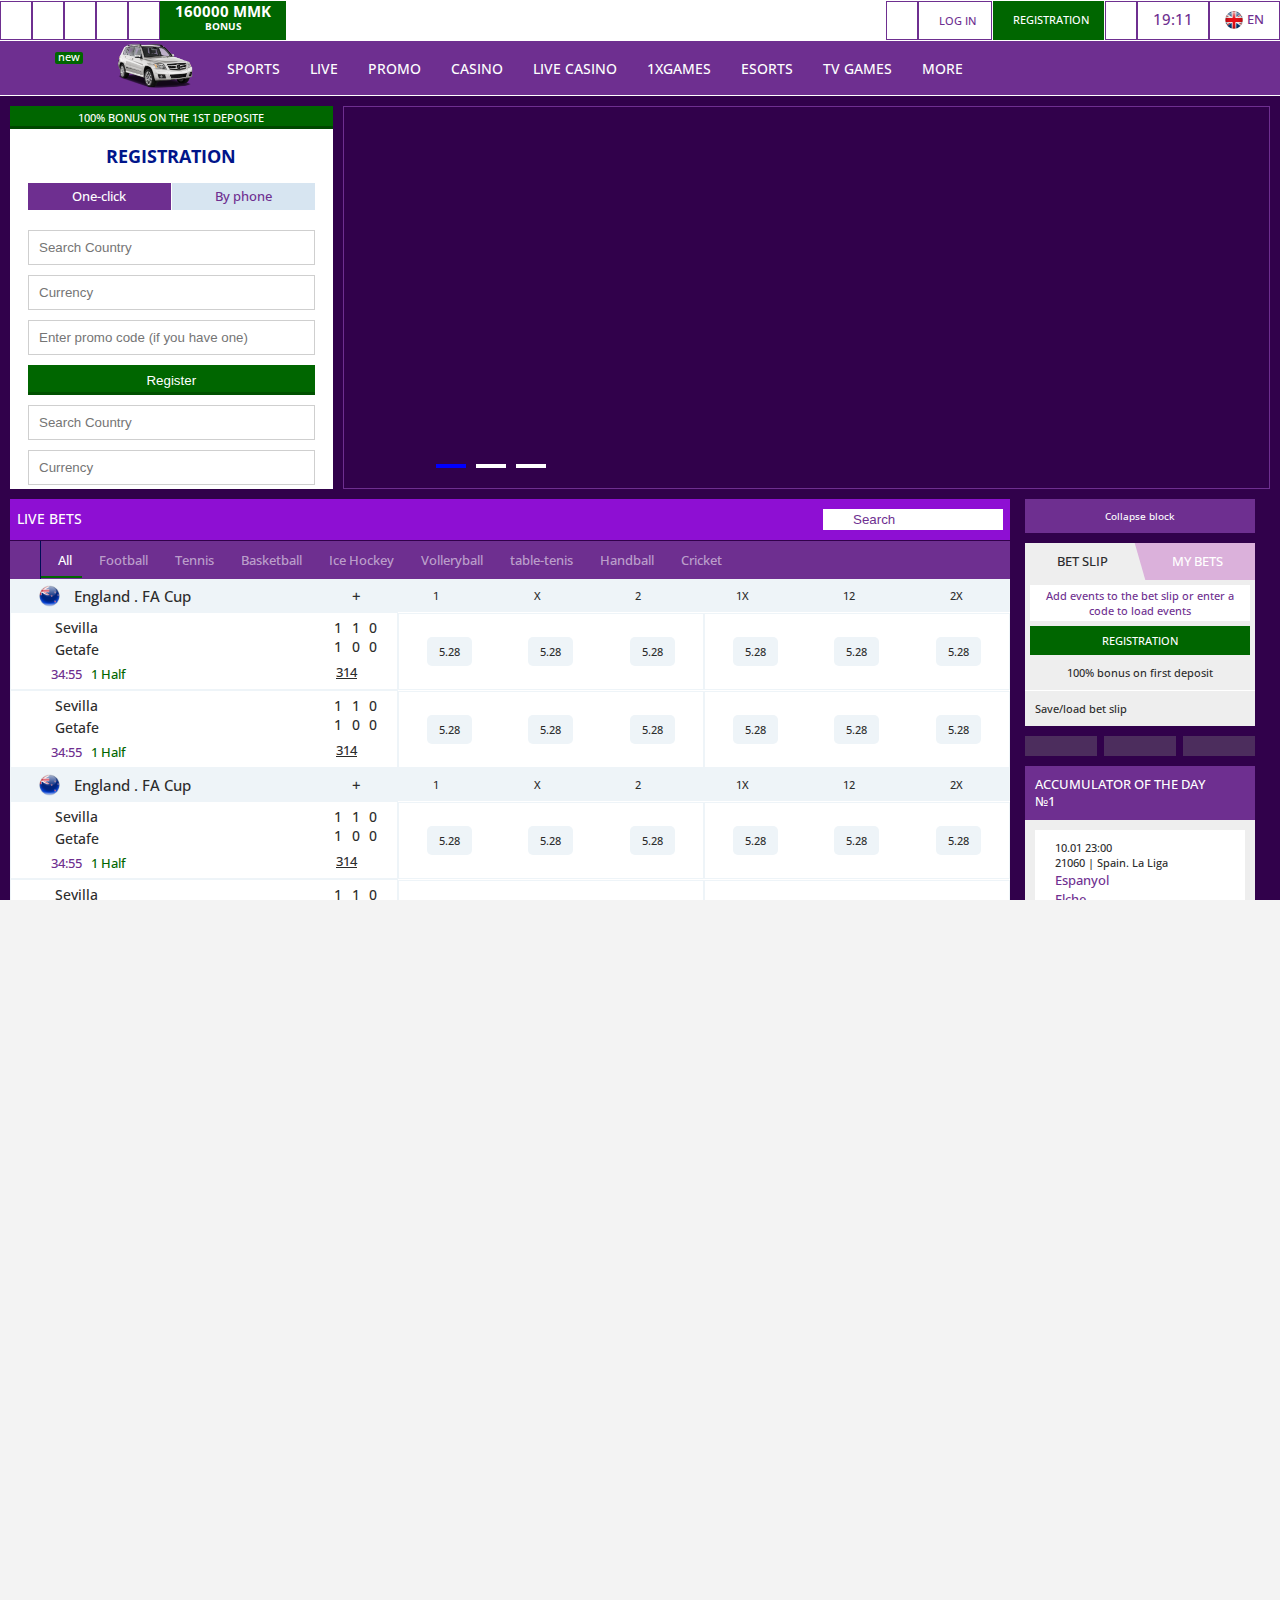
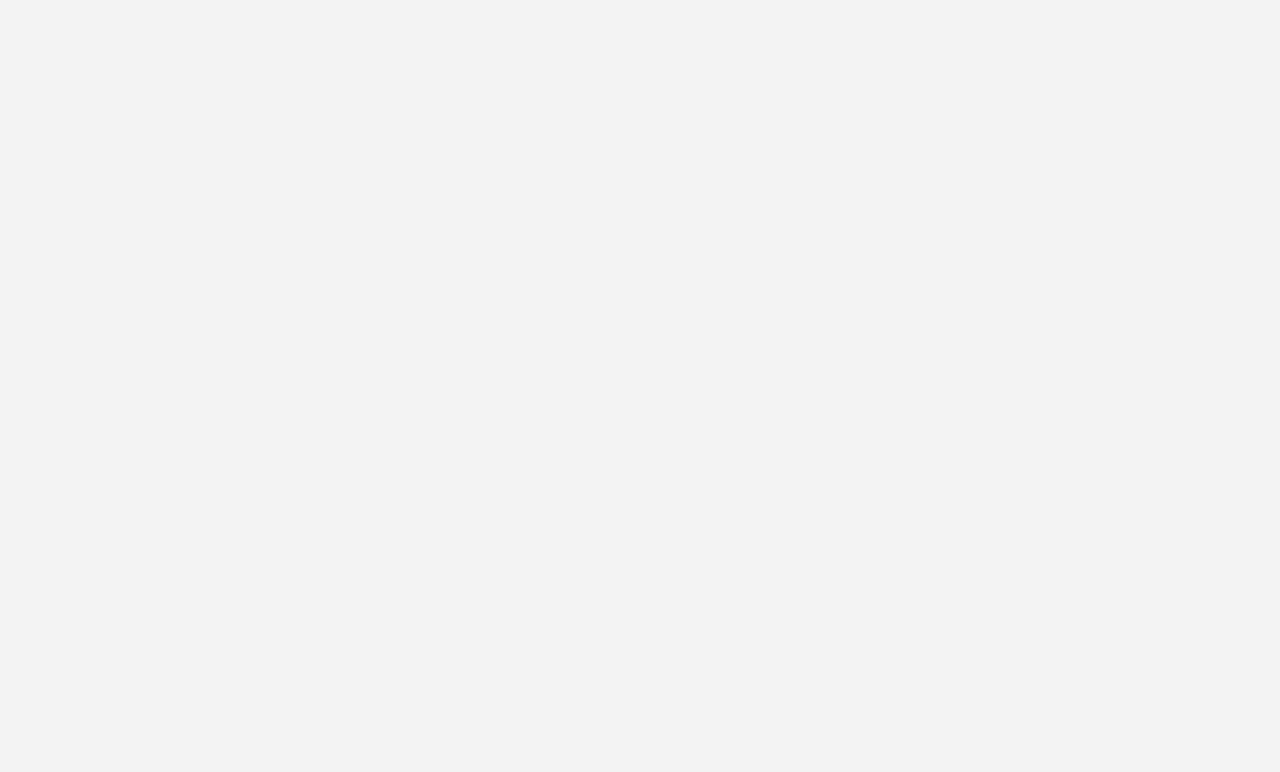
==== commit a8a8532b: "fix bet" ====
--- a/index.html
+++ b/index.html
@@ -10,200 +10,28 @@
     <link rel="stylesheet" href="asset/css/header.css">
     <link rel="stylesheet" href="asset/css/betting_table.css">
     <link rel="stylesheet" href="asset/css/right_sidebar.css">
-    <style>
-      .footer_container{
-        background: #31014b;
-         color: white;
-         padding-top: 10px;
+ <link rel="stylesheet" href="asset/css/footer.css">
+</head>
+<style>
+    .indicate{
+        position: relative;
     }
-      .footer{
-width: 1060px;
-      }
-        .footer_navbar{
-        
-            display: flex;
-            background-color: rgba(160, 158, 158, 0.432);
-            
-            margin-left: 10px;
-            padding: 30px 20px;
-
-        }
-        
-        .col{
-            flex: 1 1 auto;
-        }
-      
-        .col_title{
-            font-weight: 500;
-            margin-bottom: 30px;
-            position: relative;
-        }
-        .col_title::after{
-            content: "";
-             width: 25px;
-             height: 3px;
-            background-color: rgb(253, 84, 253);
-             position: absolute;
-             bottom: -15px;
-             left: 0;
-
-
-        }
-        .footer_navbar a{
-            font-size: 0.9rem;
-            margin-bottom: 10px;
-            color: white;
-            display: block;
-        }
-        .partner{
-    
-            background-color: rgba(160, 158, 158, 0.432);
-            margin-left: 10px;
-            margin-top: 10px;
-           
-        }
-        .partner_logo{
-            display: flex;
-            justify-content: space-around;
-            align-items: center;
-          
-        }
-         .e_logo{
-height: 60px;
-margin-left: 20px;
-margin-bottom: 10px;
-        }
-        .e_textlogo{
-           height: 30px;
-           margin-left: 20px;
-        }
-
-      .partner_type{
-          display: flex;
-      }
-      .partner_type p {
-          width: 50%;
-          font-size: 0.9rem;
-          margin-top: 10px;
-          margin-left: 30px;
-          margin-bottom: 20px;
-      }
-      .cookie{
-          padding: 20px;
-          background-color: rgba(160, 158, 158, 0.432);
-          margin-top: 10px;
-          margin-left: 10px;
-      }
-      .contact_footer{
-          display: flex;
-          background-color: rgba(160, 158, 158, 0.432);
-          margin-top: 10px;
-          margin-left: 10px;
-       padding: 20px;
-      }
-      .contact_us{
-          display: flex;
-          background-color: rgba(70, 2, 87, 0.685);
-          align-items: center;
-          padding: 10px;
-        height: 80px;
-        align-self: center;
-        margin-right: 50px;
-             
-      }
-      .contact_us i{
-         font-size: 2.2rem;
-
-      }
-     
-      .contact_icon{
-           border-right: 1px solid white;
-           padding-left: 10px;
-           padding-right: 10px;
-
-      }
-      .contact_us p{
-          text-align: center;
-          font-size: 0.9rem;
-          margin-left: 10px;
-          margin-right: 20px;
-      }
-      .phone_number{
-          font-size: 1.5rem !important;
-      }
-      .rule{
-          width: 330px;
-          text-align: center;
-          font-size: 0.8rem;
-          margin-top: 20px;
-      }
-.contact_logo {
-    display: flex;
-    margin-left: 50px;
-    align-self: center;
-}
-.age_limit{
-    font-size: 15px;
-    border: 1px solid white;
-    height: fit-content;
-    padding: 7px 3px;
-    border-radius: 50%;
-}
-.contact_icon img{
-    height: 200px;
-    margin-left: 10px;
-}
-.nav_des{
-    position: absolute;
-    background-color: var(--main-color);
-    width: 200px;
-    color: white;
-    font-size: 0.8rem;
-    top: 20px;
-    border: 1px solid white;
-    top: 50px;
-    left: 50%;
-    padding: 10px;
-    z-index: 3;
-    display: none;
-}
-
-.nav_des::after {
-    position: absolute;
-            left: 10%;
-            top: -9px;
-            width: 0;
-            height: 0;
-            content: '';
-           
-            border-right: 10px solid transparent;
-            border-bottom: 10px solid var(--main-color);
-            transform: translateX(-50%);
-            
-        }
-        .nav_des::before{
-            position: absolute;
-            left: 10%;
-            top: -12px;
-            width: 0;
-            height: 0;
-            content: '';
-           
-            border-right: 12px solid transparent;
-            border-bottom: 12px solid #fff;
-            transform: translateX(-50%);
-        }
-    .des_header{
-        font-size: 0.9rem;
-        font-weight: 600;
-        margin-bottom: 5px;
+    .indicate::before{
+        content: "";
+        width: 100%;
+        height: 25px;
+        position: absolute;
+        top:  -10px;
+        left: 0;
+
     }
- </style>
-</head>
-
+</style>
 <body>
  
     <div class="container">
+        <div class="header">
+
+    
     <div class="header_info">
         
        <div class="left_header_info">
@@ -479,7 +307,7 @@
         </ul>
       </div>
     </nav>
-   
+</div>
     <div class="main_section">
         <div class="register">
        <div class="register_header">
@@ -497,7 +325,16 @@
                         By phone
                     </div>
                 </div>
-                <form >
+                <form class="one_click_form" >
+                    <input type="text" class="form_control" placeholder="Search Country">
+                    <input type="text" class="form_control" name="" id="" placeholder="Currency">
+                    <input type="text" class="form_control" placeholder="Enter promo code (if you have one)">
+                    <div class="form_submit_overlay">
+                        <input type="submit" value="Register" class="form_submit">
+                    </div>
+                     
+                </form>
+                <form class="by_phone_form" >
                     <input type="text" class="form_control" placeholder="Search Country">
                     <input type="text" class="form_control" name="" id="" placeholder="Currency">
                     <input type="text" class="form_control" placeholder="Enter promo code (if you have one)">
@@ -2387,6 +2224,9 @@
        </div>
 </div>
 </div>
+<script>
+
+</script>
     <script src="https://kit.fontawesome.com/503de85b9f.js" crossorigin="anonymous"></script>
     <script src="asset/js/slider.js"></script>
 </body>
--- a/asset/css/main_section.css
+++ b/asset/css/main_section.css
@@ -4,7 +4,7 @@
    background-color: #31014b;
    padding: 10px;
    justify-content: space-between;
-   
+   margin-top: 96px;
  
 }
 .register{
@@ -153,6 +153,7 @@
      width: 992px;
      height: 768px;
    }
+
 /* 
    .prev,
    .next {
@@ -175,6 +176,7 @@
    .next:active {
      color: #888;
    } */
+   
    .indicator{
        display: flex;
         position: absolute;
--- a/asset/css/header.css
+++ b/asset/css/header.css
@@ -1,9 +1,19 @@
-
-        .header_info{
+  .header{
+      position: fixed;
+      top: 0;
+      left: 0;
+      z-index: 100;
+      width: 100%;
+      background-color: white;
+  }
+  .header_info{
             display: flex;
             justify-content: space-between;
             height: 40px;
-        }
+         
+
+        }
+
   .left_header_info{
       display: flex;
       font-size: 18px;
@@ -55,6 +65,51 @@
           line-height: 10px;
           font-size: 10px;
       }
+      .nav_des{
+        position: absolute;
+        background-color: var(--main-color);
+        width: 200px;
+        color: white;
+        font-size: 0.8rem;
+        top: 20px;
+        border: 1px solid white;
+        top: 50px;
+        left: 50%;
+        padding: 10px;
+        z-index: 3;
+        display: none;
+        }
+    
+        .nav_des::after {
+        position: absolute;
+                left: 10%;
+                top: -9px;
+                width: 0;
+                height: 0;
+                content: '';
+           
+                border-right: 10px solid transparent;
+                border-bottom: 10px solid var(--main-color);
+                transform: translateX(-50%);
+            
+            }
+            .nav_des::before{
+                position: absolute;
+                left: 10%;
+                top: -12px;
+                width: 0;
+                height: 0;
+                content: '';
+           
+                border-right: 12px solid transparent;
+                border-bottom: 12px solid #fff;
+                transform: translateX(-50%);
+            }
+        .des_header{
+            font-size: 0.9rem;
+            font-weight: 600;
+            margin-bottom: 5px;
+        }
       .right_header_info{
         display: flex;
           font-size: 20px;
@@ -157,6 +212,7 @@
          display: flex;
          align-items: center;
          height: 54px;
+
      }
      .logo{
          margin: 0px 20px;
@@ -184,6 +240,7 @@
      .new a i{
          font-size: 0.6rem;
      }
+     
      .car img{
 height: 50px;
 margin: 0px 15px;
--- a/asset/css/betting_table.css
+++ b/asset/css/betting_table.css
@@ -27,6 +27,7 @@
              color: var(--main-color);
             
          }
+         
          .live_search input{
              outline: none;
              padding: 3px 3px 3px 30px;
@@ -349,9 +350,10 @@
 .odd_col_1 div{
     flex: 1 1 auto; 
     font-size: 0.8rem;
-  
+  cursor: pointer;
    
 }
+
 .odd_col_2 div{
     flex: 1 1 auto; 
     text-align: center;
@@ -365,6 +367,11 @@
     background-color: #EEF4F8;
     border-radius: 5px;
    
+}
+.odd_value:hover{
+    background-color: var(--main-color);
+    color: white;
+    cursor: pointer;
 }
 @media screen and (max-width: 1310px) {
     .live_bet{
--- a/asset/css/right_sidebar.css
+++ b/asset/css/right_sidebar.css
@@ -317,7 +317,7 @@
     text-align: center;
 }
 .place_bet{
-   width: 90px;
+   width: 100px;
     position: relative;
     z-index: 0;
     display: block;
--- a/asset/css/footer.css
+++ b/asset/css/footer.css
@@ -0,0 +1,142 @@
+.footer_container{
+    background: #31014b;
+     color: white;
+     padding-top: 10px;
+}
+  .footer{
+width: 1060px;
+  }
+    .footer_navbar{
+    
+        display: flex;
+        background-color: rgba(160, 158, 158, 0.432);
+        
+        margin-left: 10px;
+        padding: 30px 20px;
+
+    }
+    
+    .col{
+        flex: 1 1 auto;
+    }
+  
+    .col_title{
+        font-weight: 500;
+        margin-bottom: 30px;
+        position: relative;
+    }
+    .col_title::after{
+        content: "";
+         width: 25px;
+         height: 3px;
+        background-color: rgb(253, 84, 253);
+         position: absolute;
+         bottom: -15px;
+         left: 0;
+
+
+    }
+    .footer_navbar a{
+        font-size: 0.9rem;
+        margin-bottom: 10px;
+        color: white;
+        display: block;
+    }
+    .partner{
+
+        background-color: rgba(160, 158, 158, 0.432);
+        margin-left: 10px;
+        margin-top: 10px;
+       
+    }
+    .partner_logo{
+        display: flex;
+        justify-content: space-around;
+        align-items: center;
+      
+    }
+     .e_logo{
+height: 60px;
+margin-left: 20px;
+margin-bottom: 10px;
+    }
+    .e_textlogo{
+       height: 30px;
+       margin-left: 20px;
+    }
+
+  .partner_type{
+      display: flex;
+  }
+  .partner_type p {
+      width: 50%;
+      font-size: 0.9rem;
+      margin-top: 10px;
+      margin-left: 30px;
+      margin-bottom: 20px;
+  }
+  .cookie{
+      padding: 20px;
+      background-color: rgba(160, 158, 158, 0.432);
+      margin-top: 10px;
+      margin-left: 10px;
+  }
+  .contact_footer{
+      display: flex;
+      background-color: rgba(160, 158, 158, 0.432);
+      margin-top: 10px;
+      margin-left: 10px;
+   padding: 20px;
+  }
+  .contact_us{
+      display: flex;
+      background-color: rgba(70, 2, 87, 0.685);
+      align-items: center;
+      padding: 10px;
+    height: 80px;
+    align-self: center;
+    margin-right: 50px;
+         
+  }
+  .contact_us i{
+     font-size: 2.2rem;
+
+  }
+ 
+  .contact_icon{
+       border-right: 1px solid white;
+       padding-left: 10px;
+       padding-right: 10px;
+
+  }
+  .contact_us p{
+      text-align: center;
+      font-size: 0.9rem;
+      margin-left: 10px;
+      margin-right: 20px;
+  }
+  .phone_number{
+      font-size: 1.5rem !important;
+  }
+  .rule{
+      width: 330px;
+      text-align: center;
+      font-size: 0.8rem;
+      margin-top: 20px;
+  }
+.contact_logo {
+display: flex;
+margin-left: 50px;
+align-self: center;
+}
+.age_limit{
+font-size: 15px;
+border: 1px solid white;
+height: fit-content;
+padding: 7px 3px;
+border-radius: 50%;
+}
+.contact_icon img{
+height: 200px;
+margin-left: 10px;
+}
